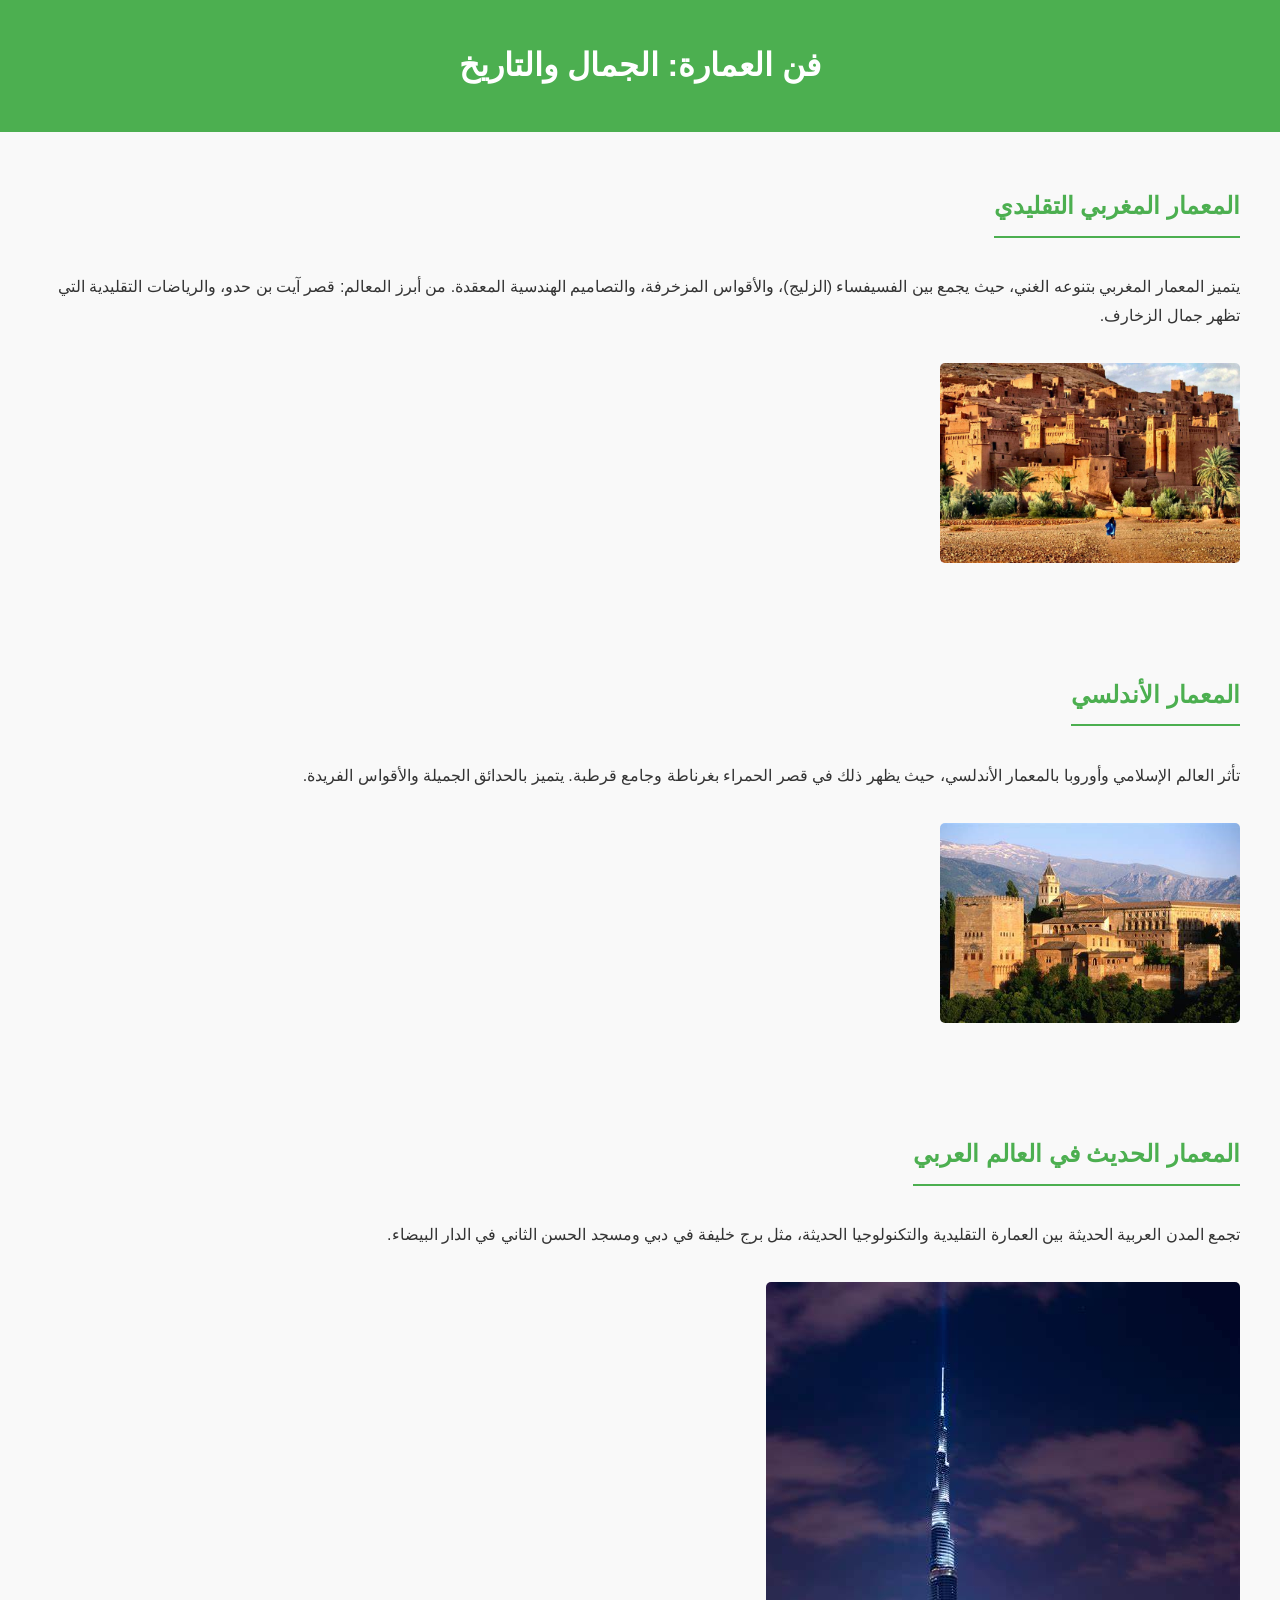
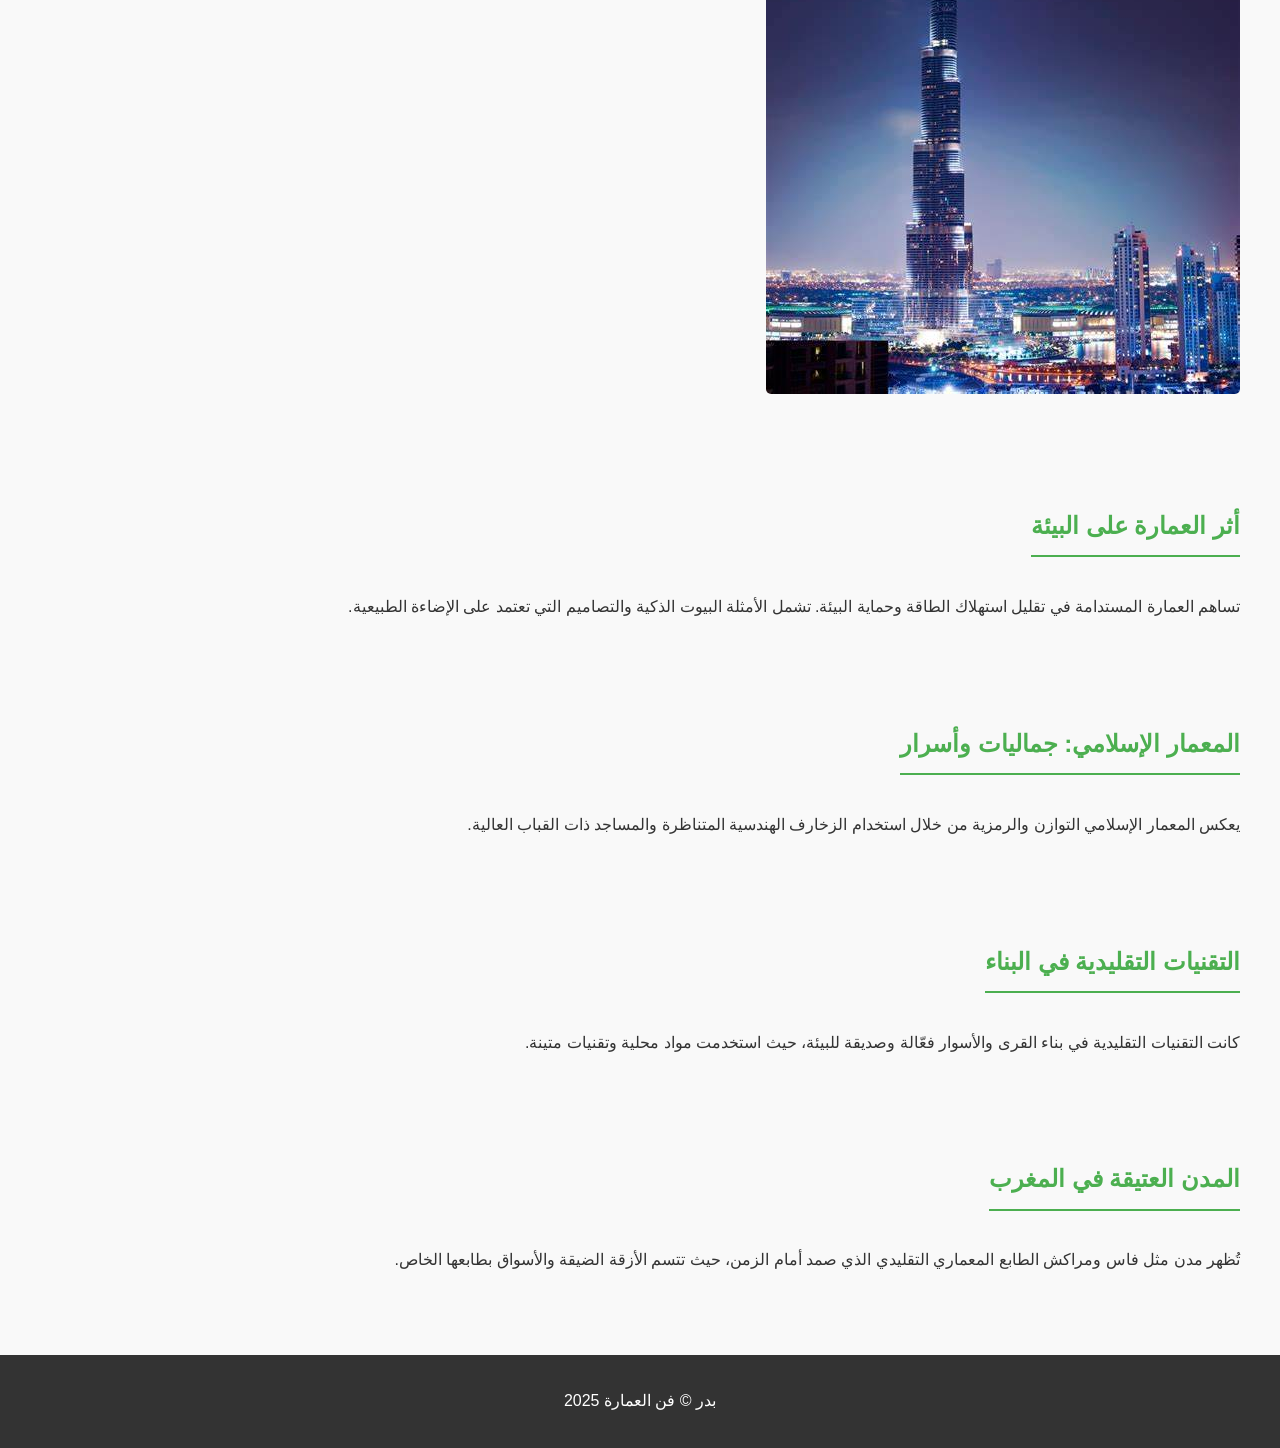
==== index.html @ 45caf5f6 "Update index.html" ====
<!DOCTYPE html>
<html lang="ar" dir="rtl">
<head>
    <meta charset="UTF-8">
    <meta name="viewport" content="width=device-width, initial-scale=1.0">
    <title>العمارة والفنون</title>
    <link rel="stylesheet" href="styles.css">
</head>
<body>
    <header>
        <h1>فن العمارة: الجمال والتاريخ</h1>
    </header>

    <section id="moroccan">
        <h2>المعمار المغربي التقليدي</h2>
        <p>يتميز المعمار المغربي بتنوعه الغني، حيث يجمع بين الفسيفساء (الزليج)، والأقواس المزخرفة، والتصاميم الهندسية المعقدة. من أبرز المعالم: قصر آيت بن حدو، والرياضات التقليدية التي تظهر جمال الزخارف.</p>
        <img class="c-image" src="Photos/1.jpg" alt="قصر آيت بن حدو">
    </section>

    <section id="andalusian">
        <h2>المعمار الأندلسي</h2>
        <p>تأثر العالم الإسلامي وأوروبا بالمعمار الأندلسي، حيث يظهر ذلك في قصر الحمراء بغرناطة وجامع قرطبة. يتميز بالحدائق الجميلة والأقواس الفريدة.</p>
        <img class="c-image" src="Photos/2.jpeg" alt="قصر الحمراء">
    </section>

    <section id="modern">
        <h2>المعمار الحديث في العالم العربي</h2>
        <p>تجمع المدن العربية الحديثة بين العمارة التقليدية والتكنولوجيا الحديثة، مثل برج خليفة في دبي ومسجد الحسن الثاني في الدار البيضاء.</p>
        <img class="a-image" src="Photos/3.jpeg" alt="برج خليفة">
    </section>

    <section id="environment">
        <h2>أثر العمارة على البيئة</h2>
        <p>تساهم العمارة المستدامة في تقليل استهلاك الطاقة وحماية البيئة. تشمل الأمثلة البيوت الذكية والتصاميم التي تعتمد على الإضاءة الطبيعية.</p>
    </section>

    <section id="islamic">
        <h2>المعمار الإسلامي: جماليات وأسرار</h2>
        <p>يعكس المعمار الإسلامي التوازن والرمزية من خلال استخدام الزخارف الهندسية المتناظرة والمساجد ذات القباب العالية.</p>
    </section>

    <section id="techniques">
        <h2>التقنيات التقليدية في البناء</h2>
        <p>كانت التقنيات التقليدية في بناء القرى والأسوار فعّالة وصديقة للبيئة، حيث استخدمت مواد محلية وتقنيات متينة.</p>
    </section>

    <section id="ancient">
        <h2>المدن العتيقة في المغرب</h2>
        <p>تُظهر مدن مثل فاس ومراكش الطابع المعماري التقليدي الذي صمد أمام الزمن، حيث تتسم الأزقة الضيقة والأسواق بطابعها الخاص.</p>
    </section>

    <footer>
        <p>بدر © فن العمارة 2025</p>
    </footer>
</body>
</html>
---- styles.css ----
body {
    font-family: 'Arial', sans-serif;
    line-height: 1.8;
    margin: 0;
    padding: 0;
    background-color: #f9f9f9;
    color: #333;
}
header {
    background-color: #4CAF50;
    color: white;
    text-align: center;
    padding: 1rem;
}
nav {
    display: flex;
    justify-content: center;
    background-color: #333;
}
nav a {
    color: white;
    text-decoration: none;
    padding: 1rem;
    display: block;
    font-size: 0.8rem;
}
nav a:hover {
    background-color: #575757;
}
section {
    padding: 2rem;
    max-width: 1200px;
    margin: auto;
}
h2 {
    color: #4CAF50;
    border-bottom: 2px solid #4CAF50;
    display: inline-block;
    padding-bottom: 0.5rem;
}
footer {
    text-align: center;
    padding: 1rem;
    background-color: #333;
    color: white;
    margin-top: 2rem;
}
.c-image {
    width: 300px;
    height: 200px;
    object-fit: cover;
    border-radius: 5px;
    margin: 1rem 0;
}
.a-image {
    max-width: 100%;
    height: auto;
    border-radius: 5px;
    margin: 1rem 0;
}
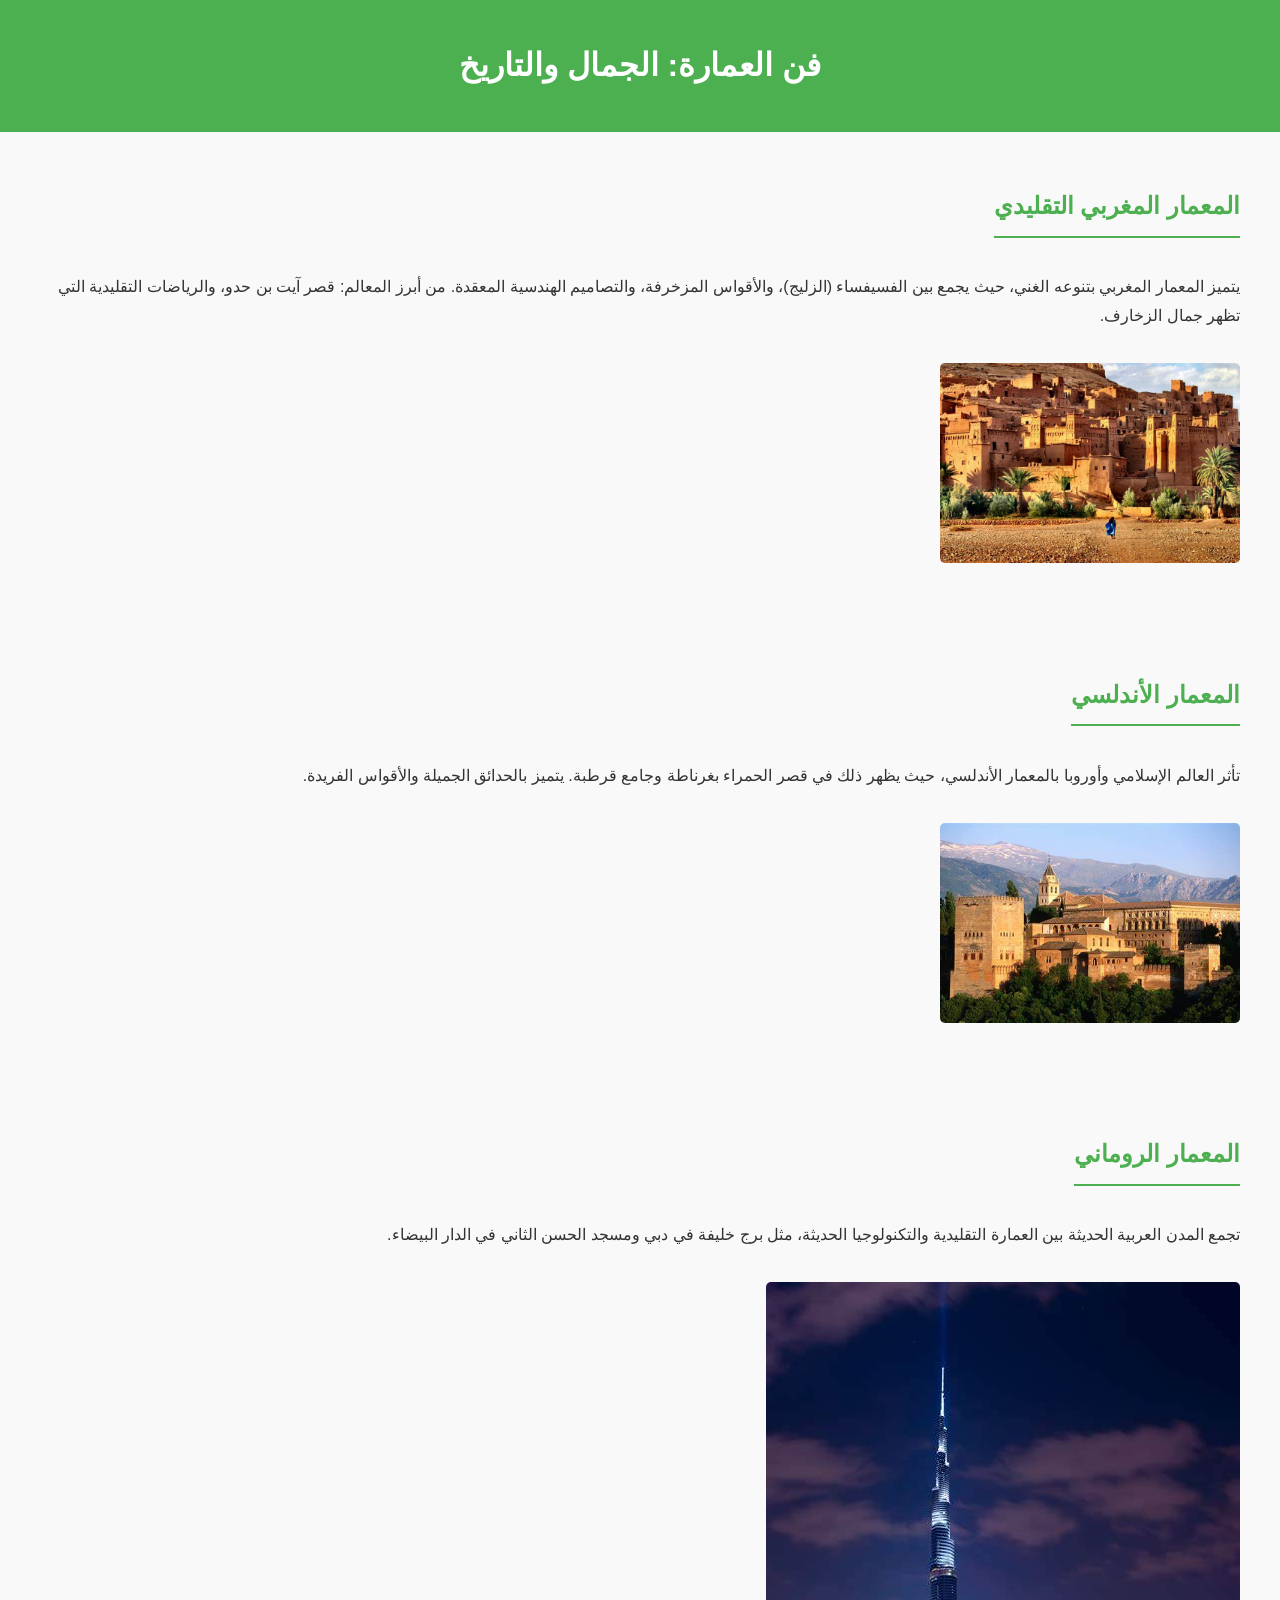
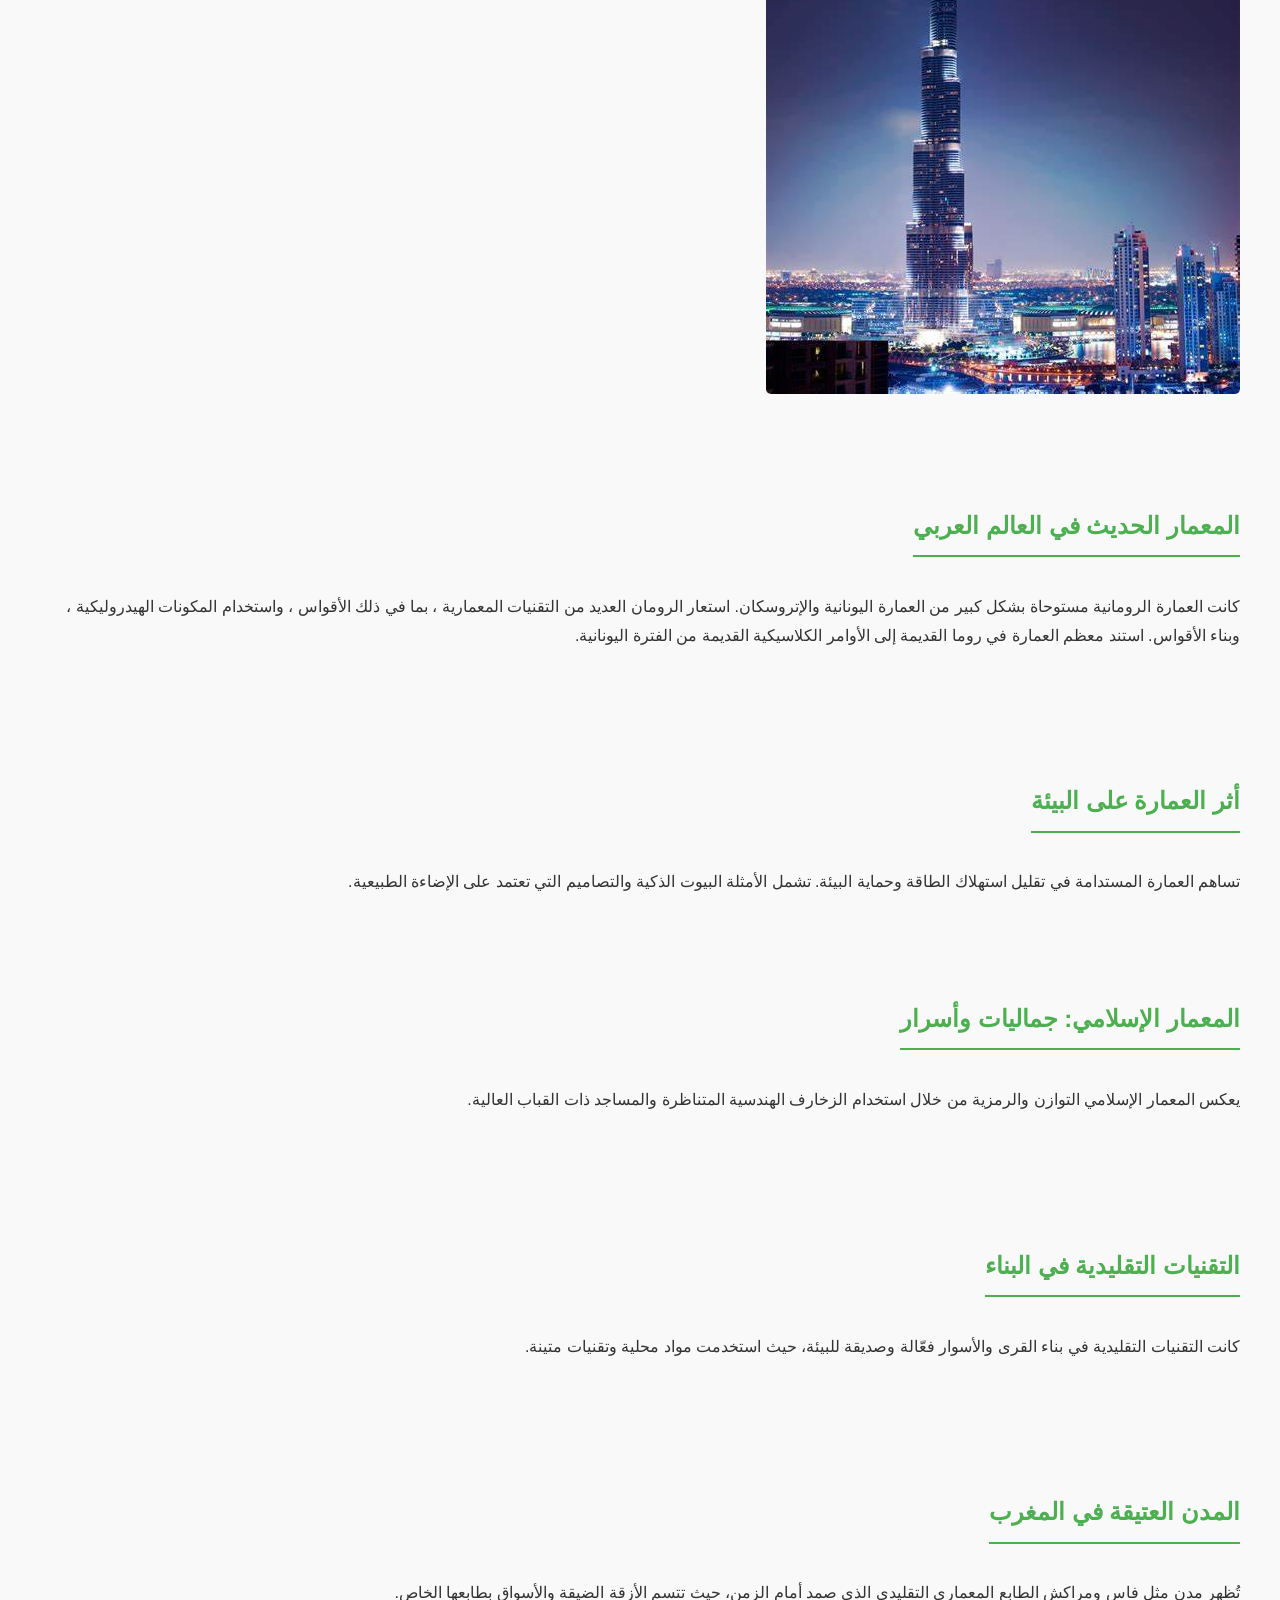
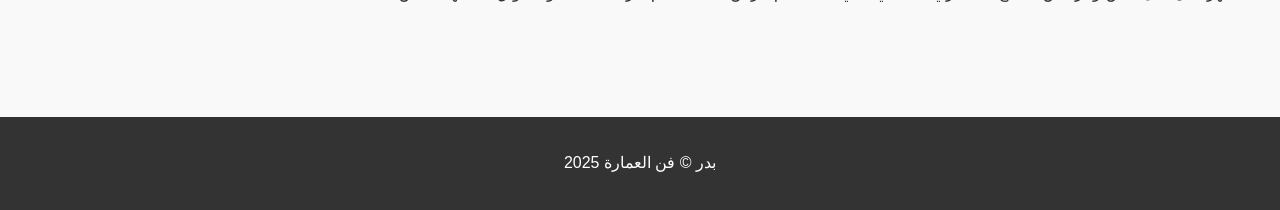
==== commit 2ecac954: "Update index.html" ====
--- a/index.html
+++ b/index.html
@@ -23,10 +23,16 @@
         <img class="c-image" src="Photos/2.jpeg" alt="قصر الحمراء">
     </section>
 
+    <section id="roma">
+        <h2>المعمار الروماني</h2>
+        <p>تجمع المدن العربية الحديثة بين العمارة التقليدية والتكنولوجيا الحديثة، مثل برج خليفة في دبي ومسجد الحسن الثاني في الدار البيضاء.</p>
+        <img class="a-image" src="Photos/3.jpeg" alt="برج خليفة">
+    </section>
+    
     <section id="modern">
         <h2>المعمار الحديث في العالم العربي</h2>
-        <p>تجمع المدن العربية الحديثة بين العمارة التقليدية والتكنولوجيا الحديثة، مثل برج خليفة في دبي ومسجد الحسن الثاني في الدار البيضاء.</p>
-        <img class="a-image" src="Photos/3.jpeg" alt="برج خليفة">
+        <p>كانت العمارة الرومانية مستوحاة بشكل كبير من العمارة اليونانية والإتروسكان. استعار الرومان العديد من التقنيات المعمارية ، بما في ذلك الأقواس ، واستخدام المكونات الهيدروليكية ، وبناء الأقواس. استند معظم العمارة في روما القديمة إلى الأوامر الكلاسيكية القديمة من الفترة اليونانية.</p>
+        <img class="" src="" alt="">
     </section>
 
     <section id="environment">
@@ -37,16 +43,19 @@
     <section id="islamic">
         <h2>المعمار الإسلامي: جماليات وأسرار</h2>
         <p>يعكس المعمار الإسلامي التوازن والرمزية من خلال استخدام الزخارف الهندسية المتناظرة والمساجد ذات القباب العالية.</p>
+        <img class="" src="" alt="">
     </section>
 
     <section id="techniques">
         <h2>التقنيات التقليدية في البناء</h2>
         <p>كانت التقنيات التقليدية في بناء القرى والأسوار فعّالة وصديقة للبيئة، حيث استخدمت مواد محلية وتقنيات متينة.</p>
+        <img class="" src="" alt="">
     </section>
 
     <section id="ancient">
         <h2>المدن العتيقة في المغرب</h2>
         <p>تُظهر مدن مثل فاس ومراكش الطابع المعماري التقليدي الذي صمد أمام الزمن، حيث تتسم الأزقة الضيقة والأسواق بطابعها الخاص.</p>
+        <img class="" src="" alt="">
     </section>
 
     <footer>
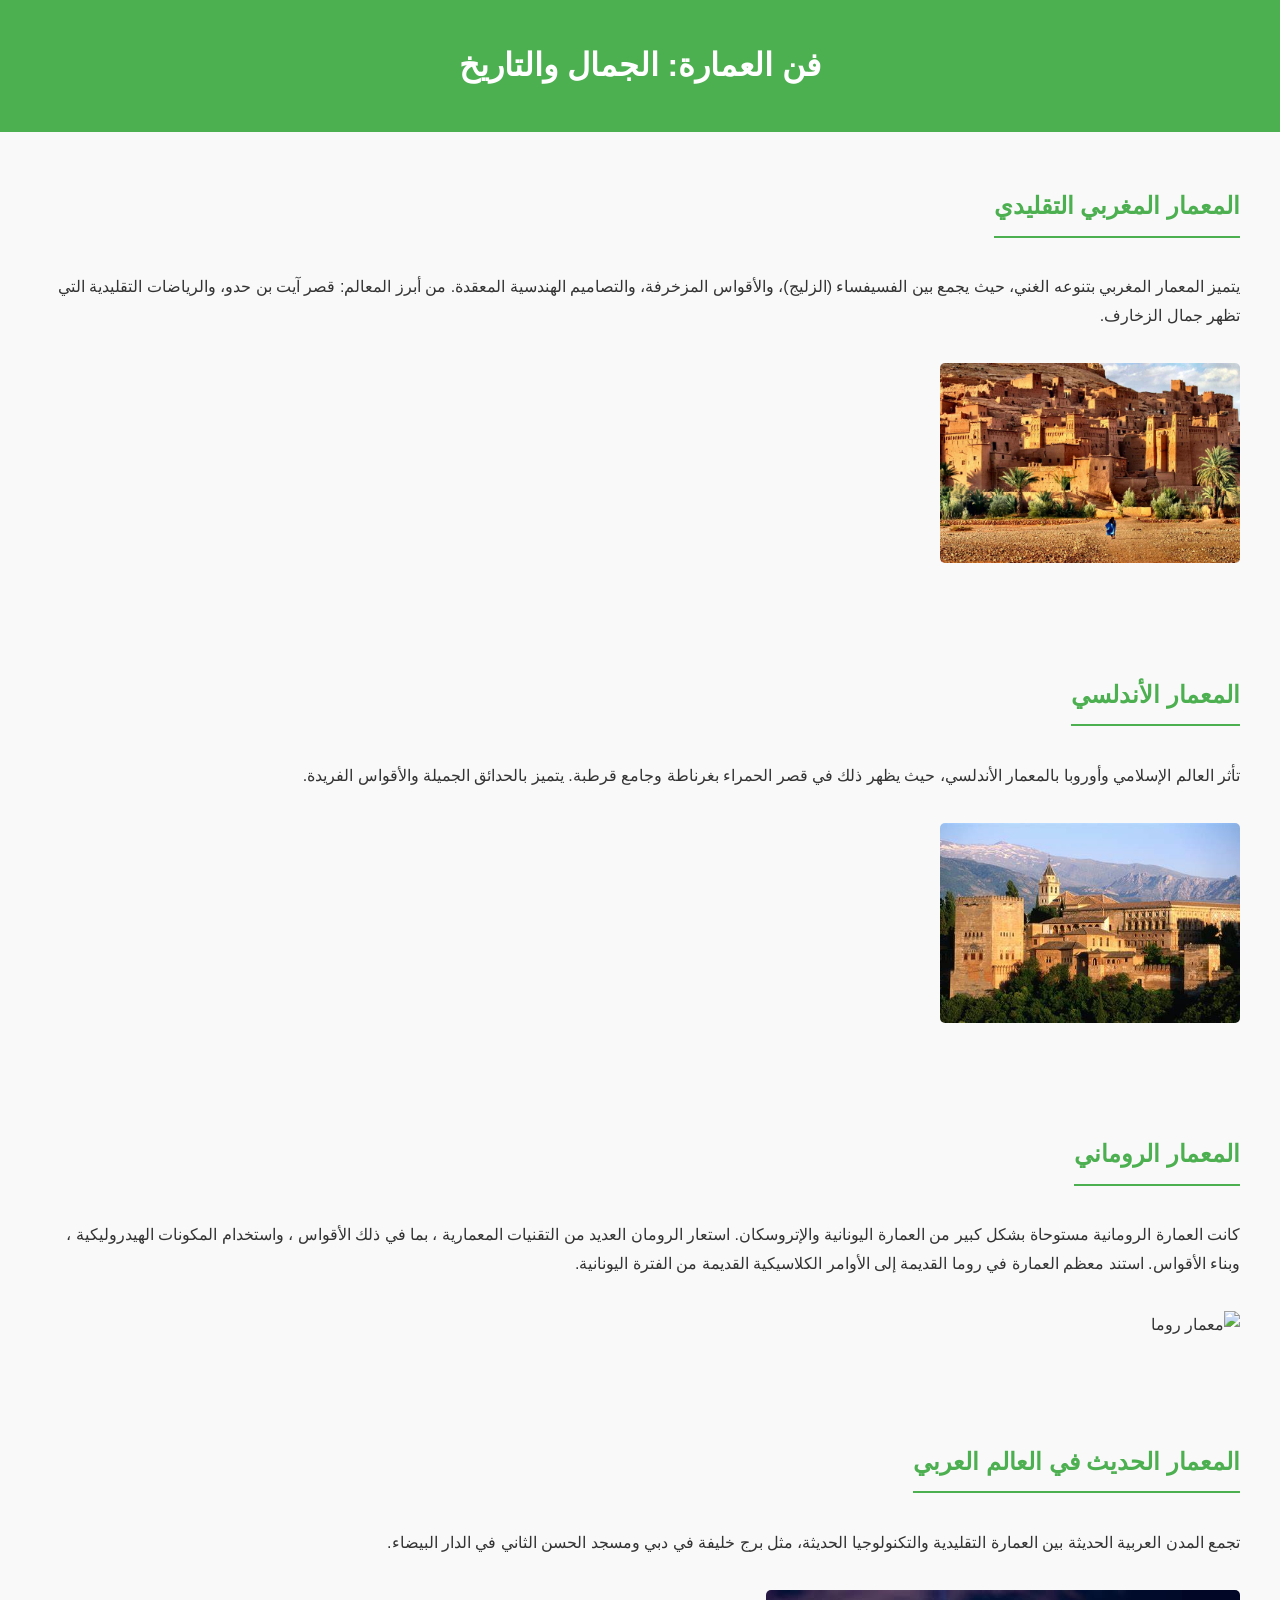
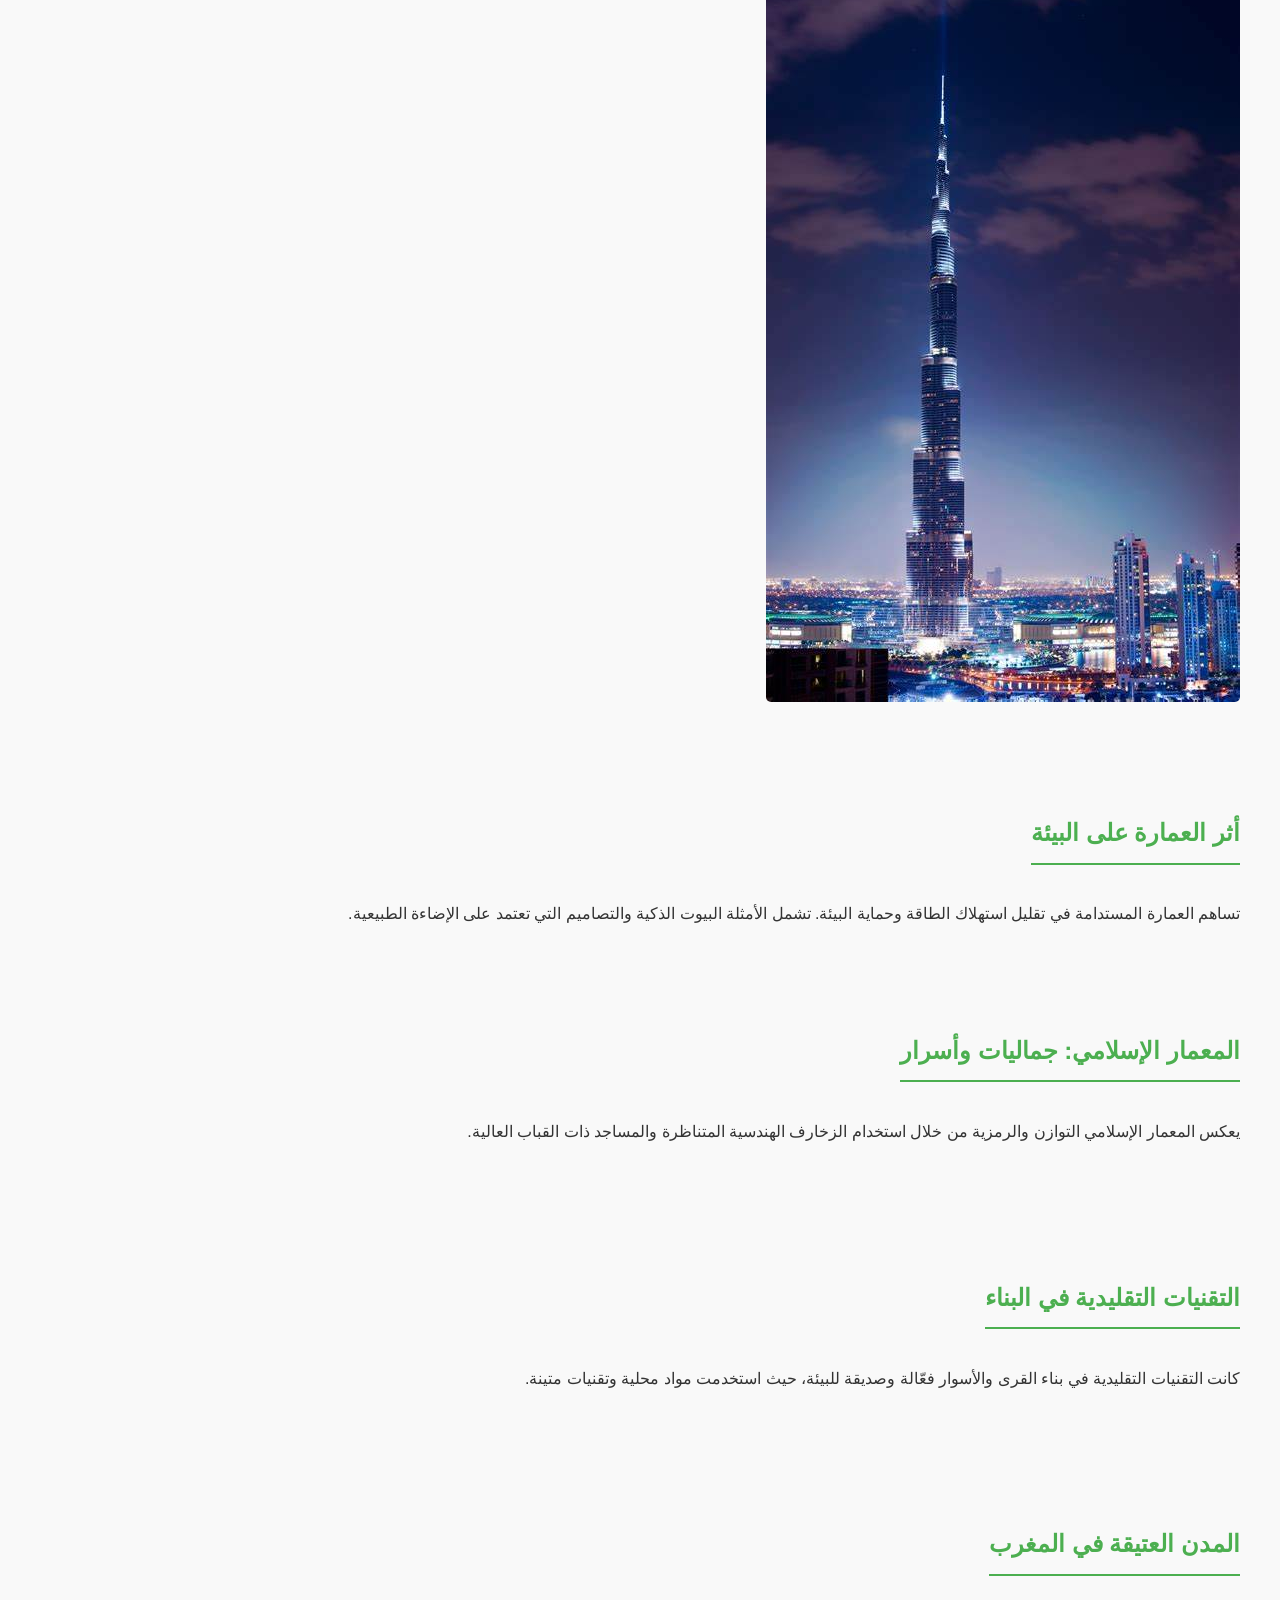
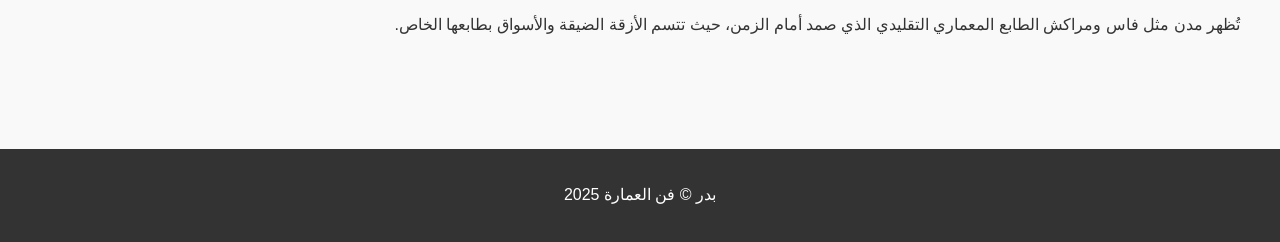
==== commit 3d23e82e: "Update index.html" ====
--- a/index.html
+++ b/index.html
@@ -25,14 +25,14 @@
 
     <section id="roma">
         <h2>المعمار الروماني</h2>
-        <p>تجمع المدن العربية الحديثة بين العمارة التقليدية والتكنولوجيا الحديثة، مثل برج خليفة في دبي ومسجد الحسن الثاني في الدار البيضاء.</p>
-        <img class="a-image" src="Photos/3.jpeg" alt="برج خليفة">
+        <p>كانت العمارة الرومانية مستوحاة بشكل كبير من العمارة اليونانية والإتروسكان. استعار الرومان العديد من التقنيات المعمارية ، بما في ذلك الأقواس ، واستخدام المكونات الهيدروليكية ، وبناء الأقواس. استند معظم العمارة في روما القديمة إلى الأوامر الكلاسيكية القديمة من الفترة اليونانية.</p>
+        <img class="a-image" src="Photos/4.jpeg" alt="معمار روما">
     </section>
     
     <section id="modern">
         <h2>المعمار الحديث في العالم العربي</h2>
-        <p>كانت العمارة الرومانية مستوحاة بشكل كبير من العمارة اليونانية والإتروسكان. استعار الرومان العديد من التقنيات المعمارية ، بما في ذلك الأقواس ، واستخدام المكونات الهيدروليكية ، وبناء الأقواس. استند معظم العمارة في روما القديمة إلى الأوامر الكلاسيكية القديمة من الفترة اليونانية.</p>
-        <img class="" src="" alt="">
+        <p>تجمع المدن العربية الحديثة بين العمارة التقليدية والتكنولوجيا الحديثة، مثل برج خليفة في دبي ومسجد الحسن الثاني في الدار البيضاء.</p>
+        <img class="a-image" src="Photos/3.jpeg" alt="برج خليفة">
     </section>
 
     <section id="environment">
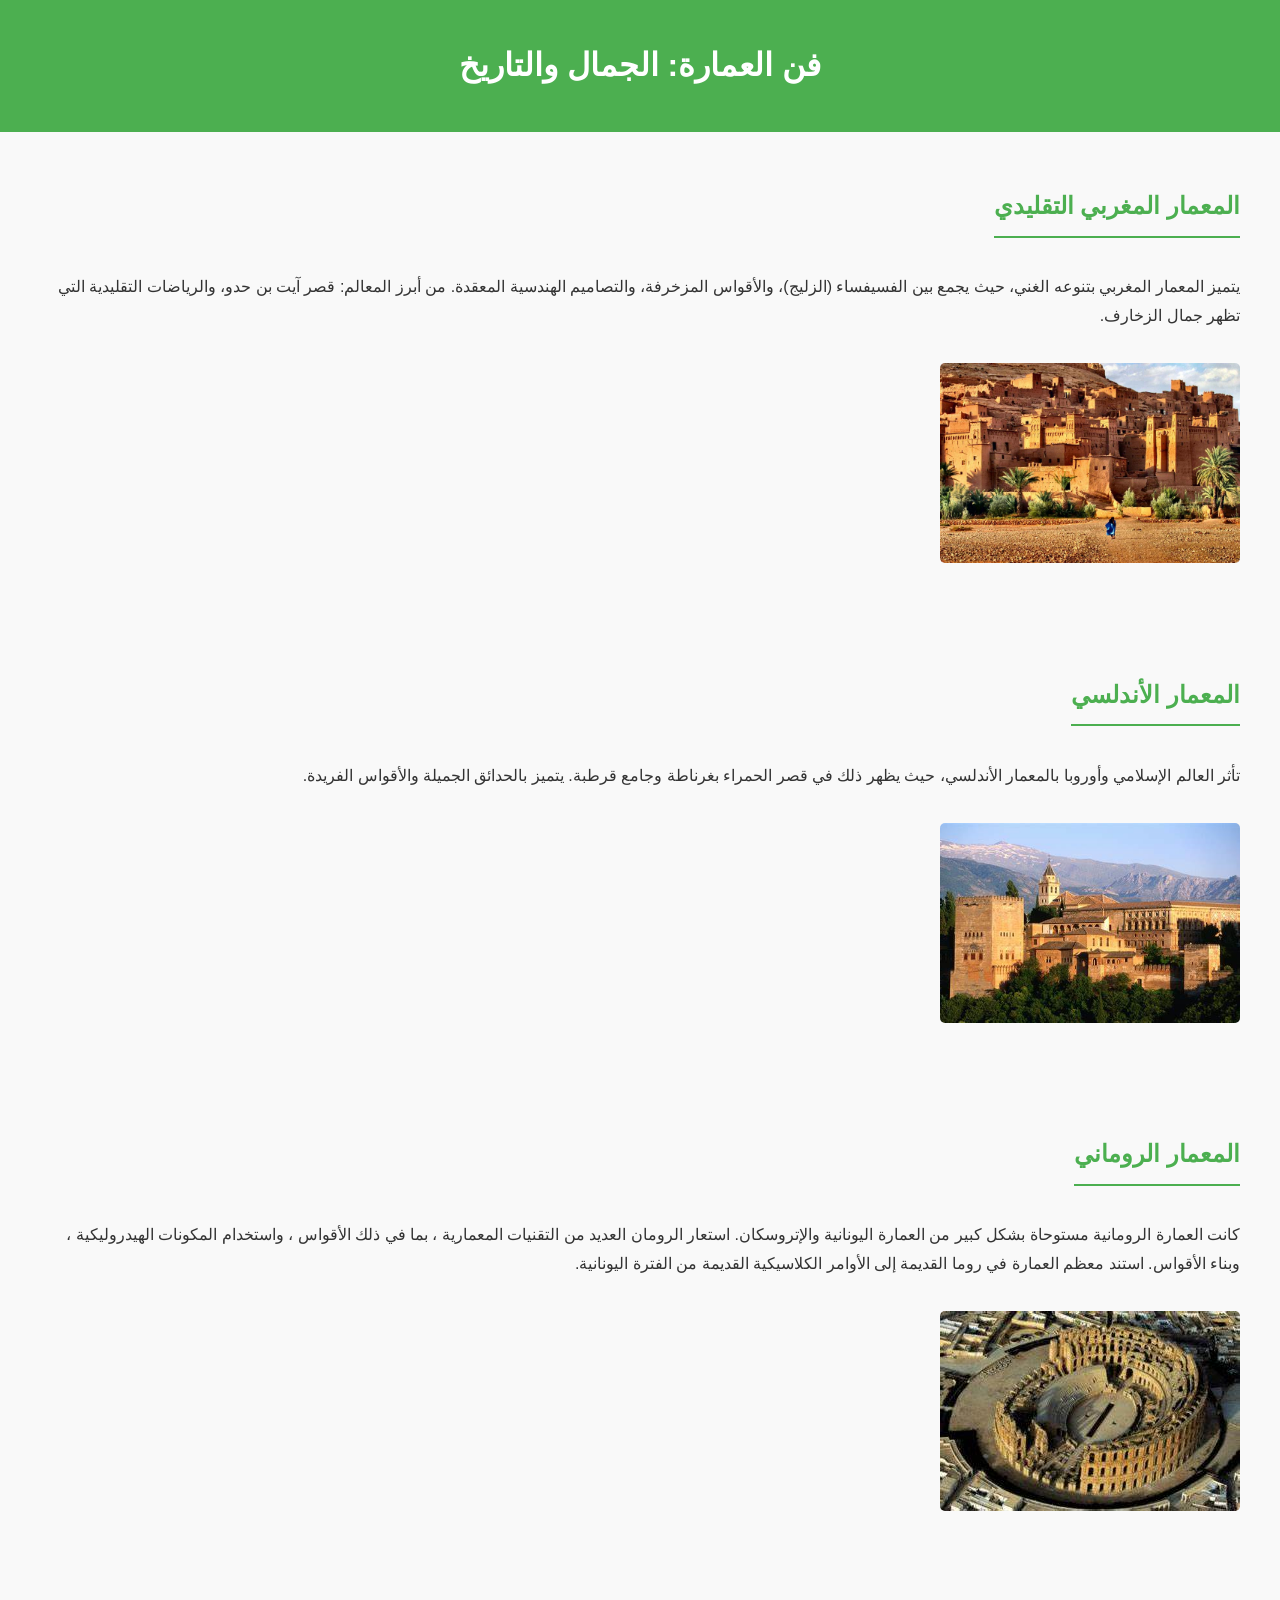
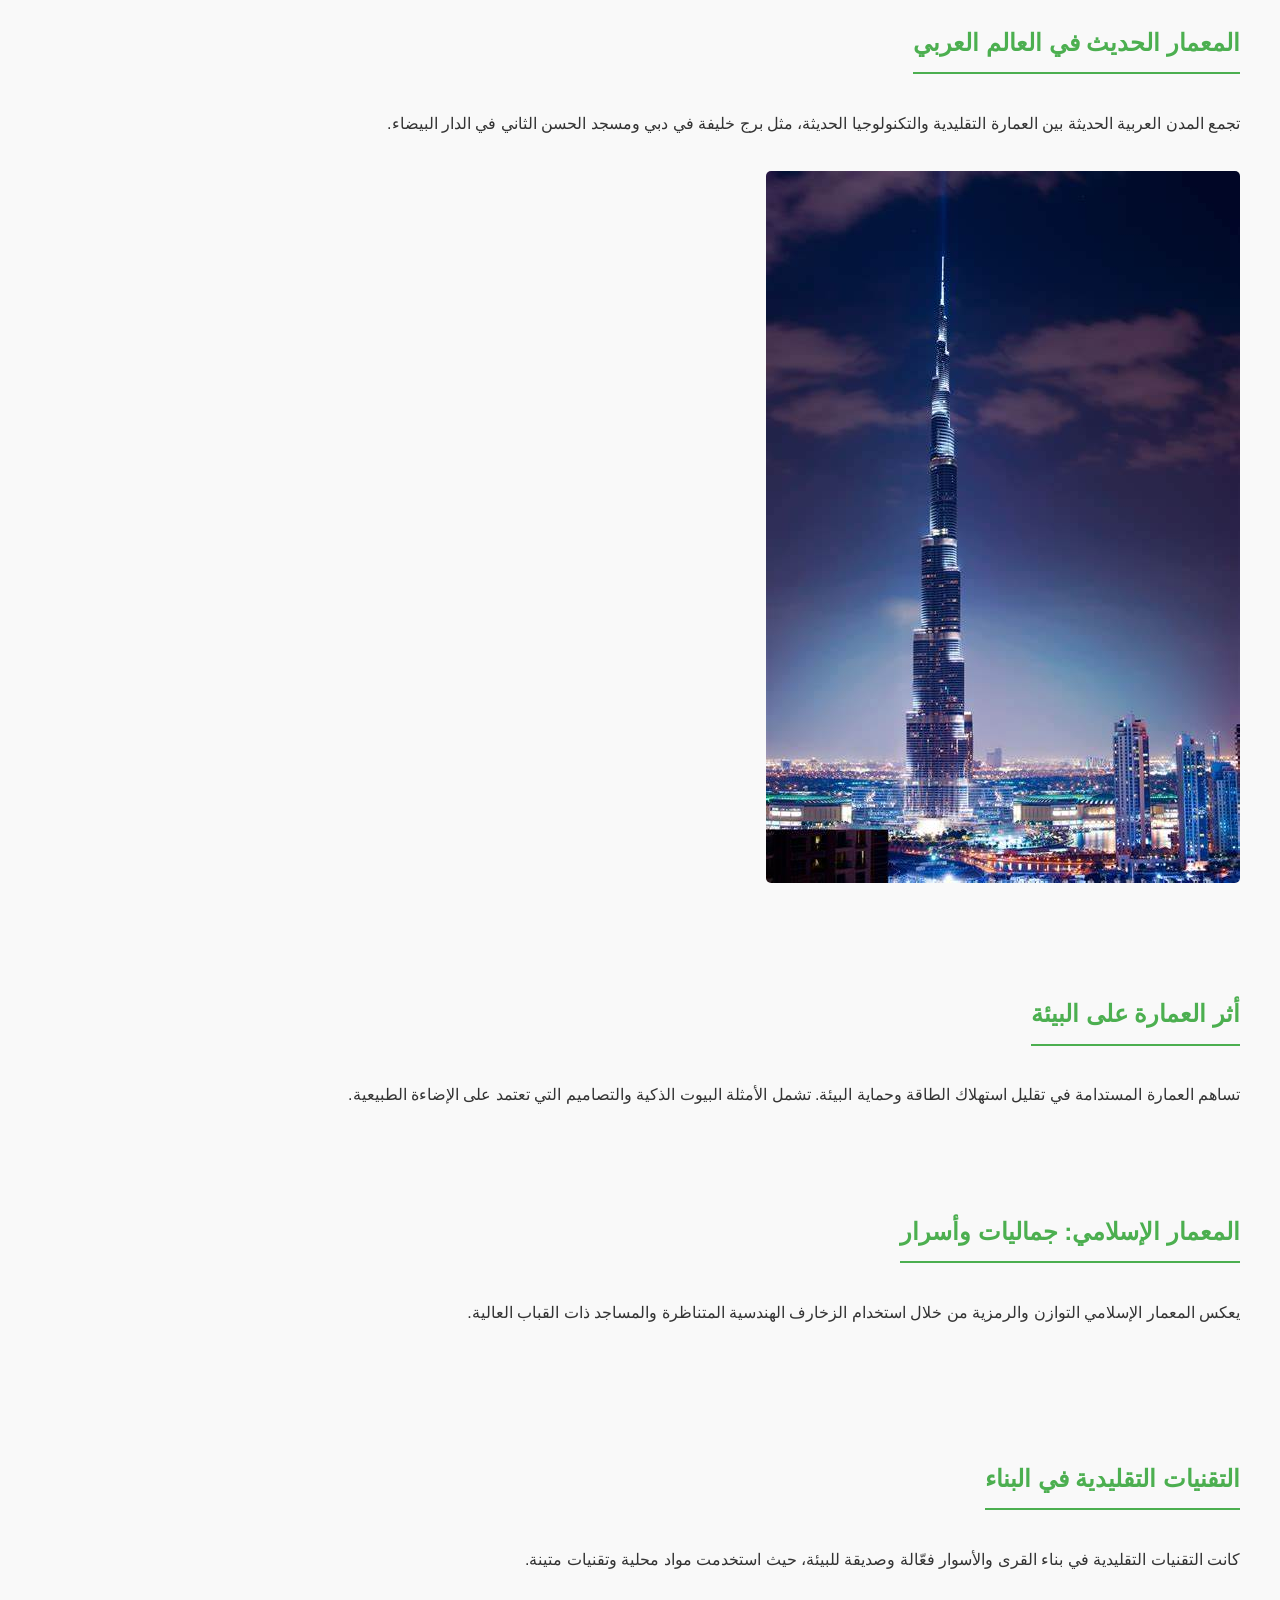
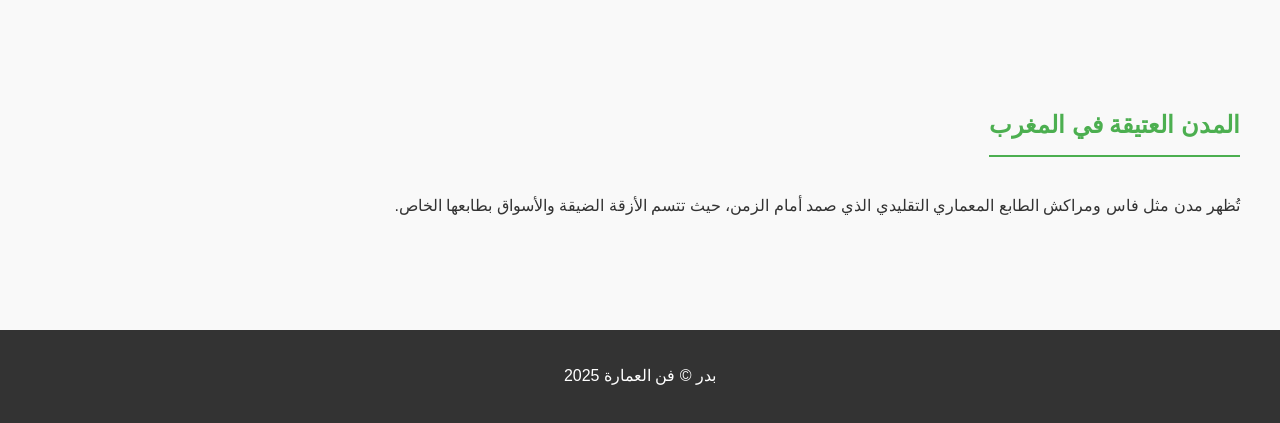
==== commit bec7f250: "Update index.html" ====
--- a/index.html
+++ b/index.html
@@ -3,6 +3,7 @@
 <head>
     <meta charset="UTF-8">
     <meta name="viewport" content="width=device-width, initial-scale=1.0">
+    <link data-default-icon="https://th.bing.com/th/id/OIP.47OukHr_4FoeO5_Khn2VawAAAA?rs=1&pid=ImgDetMain" rel="icon" sizes="192x192" href="https://th.bing.com/th/id/OIP.47OukHr_4FoeO5_Khn2VawAAAA?rs=1&pid=ImgDetMain">
     <title>العمارة والفنون</title>
     <link rel="stylesheet" href="styles.css">
 </head>
@@ -26,7 +27,7 @@
     <section id="roma">
         <h2>المعمار الروماني</h2>
         <p>كانت العمارة الرومانية مستوحاة بشكل كبير من العمارة اليونانية والإتروسكان. استعار الرومان العديد من التقنيات المعمارية ، بما في ذلك الأقواس ، واستخدام المكونات الهيدروليكية ، وبناء الأقواس. استند معظم العمارة في روما القديمة إلى الأوامر الكلاسيكية القديمة من الفترة اليونانية.</p>
-        <img class="a-image" src="Photos/4.jpeg" alt="معمار روما">
+        <img class="a-image" src="Photos/4.jpg" alt="معمار روما">
     </section>
     
     <section id="modern">
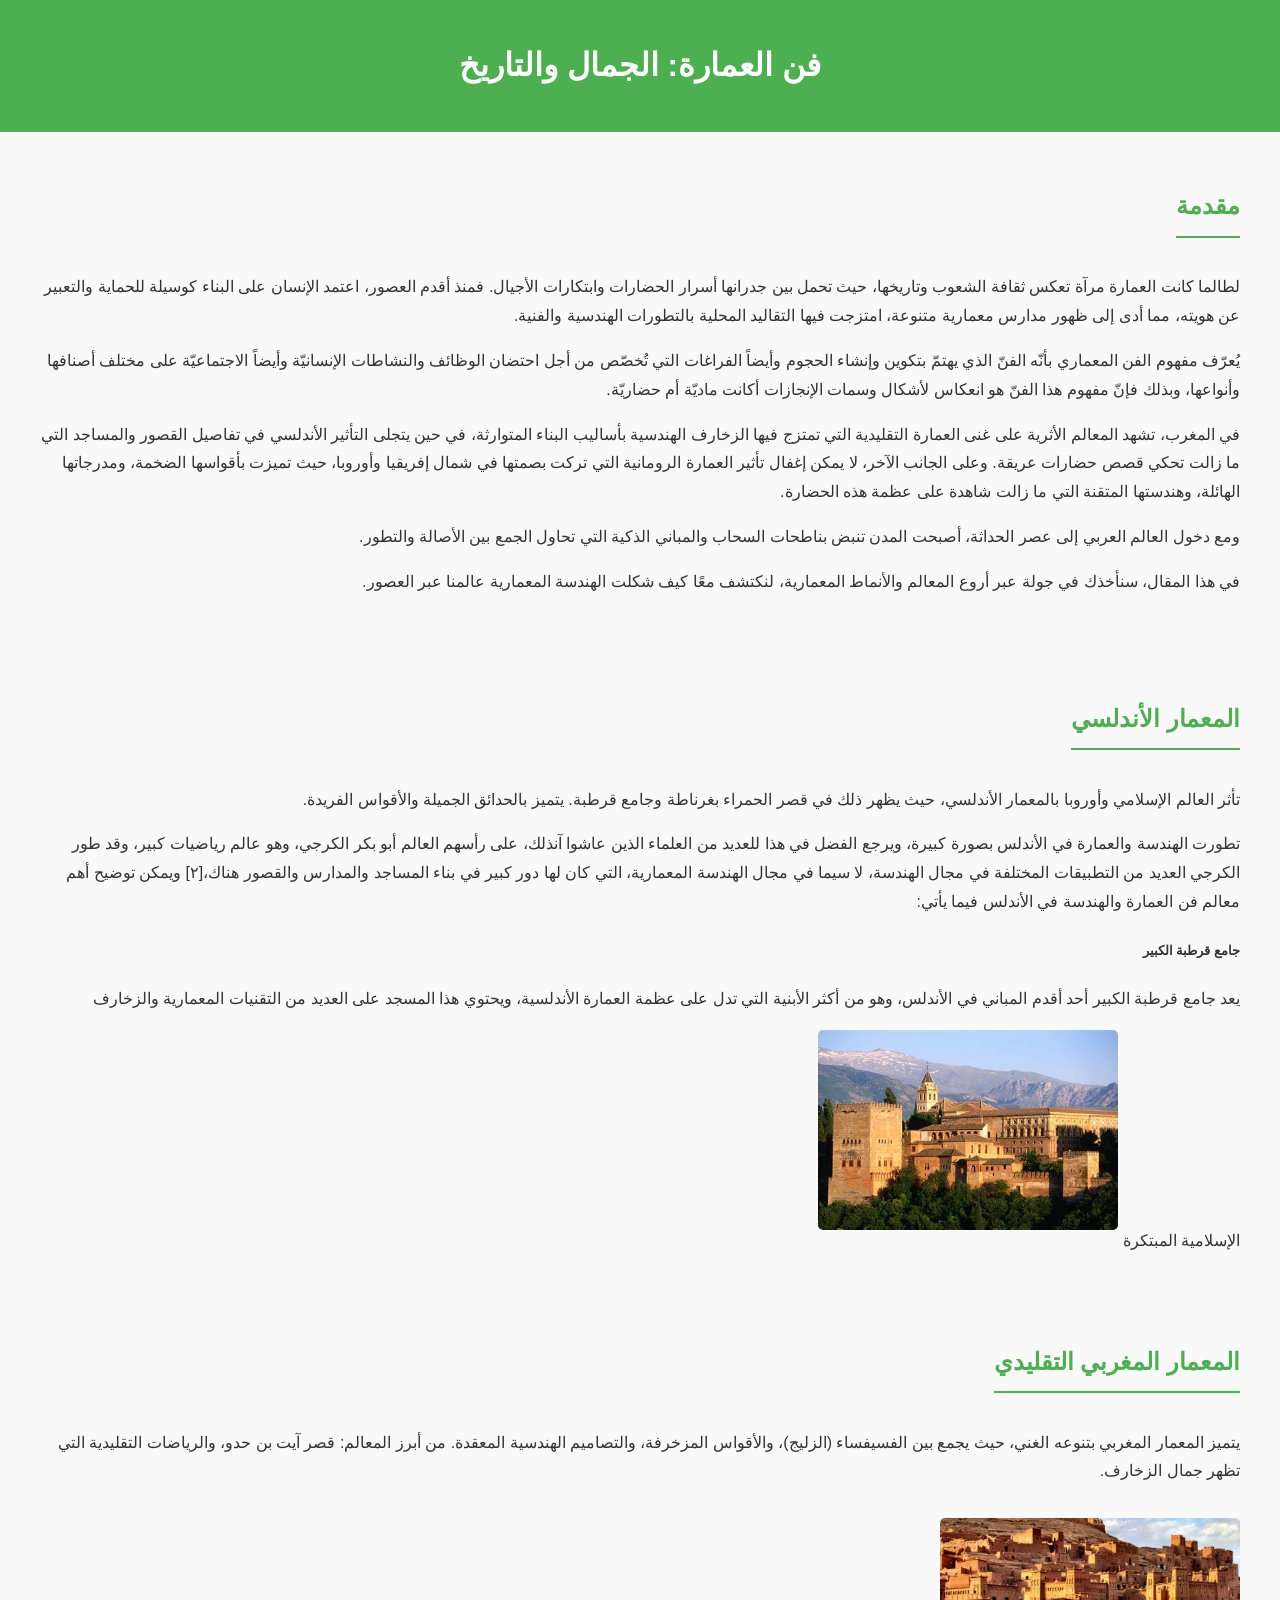
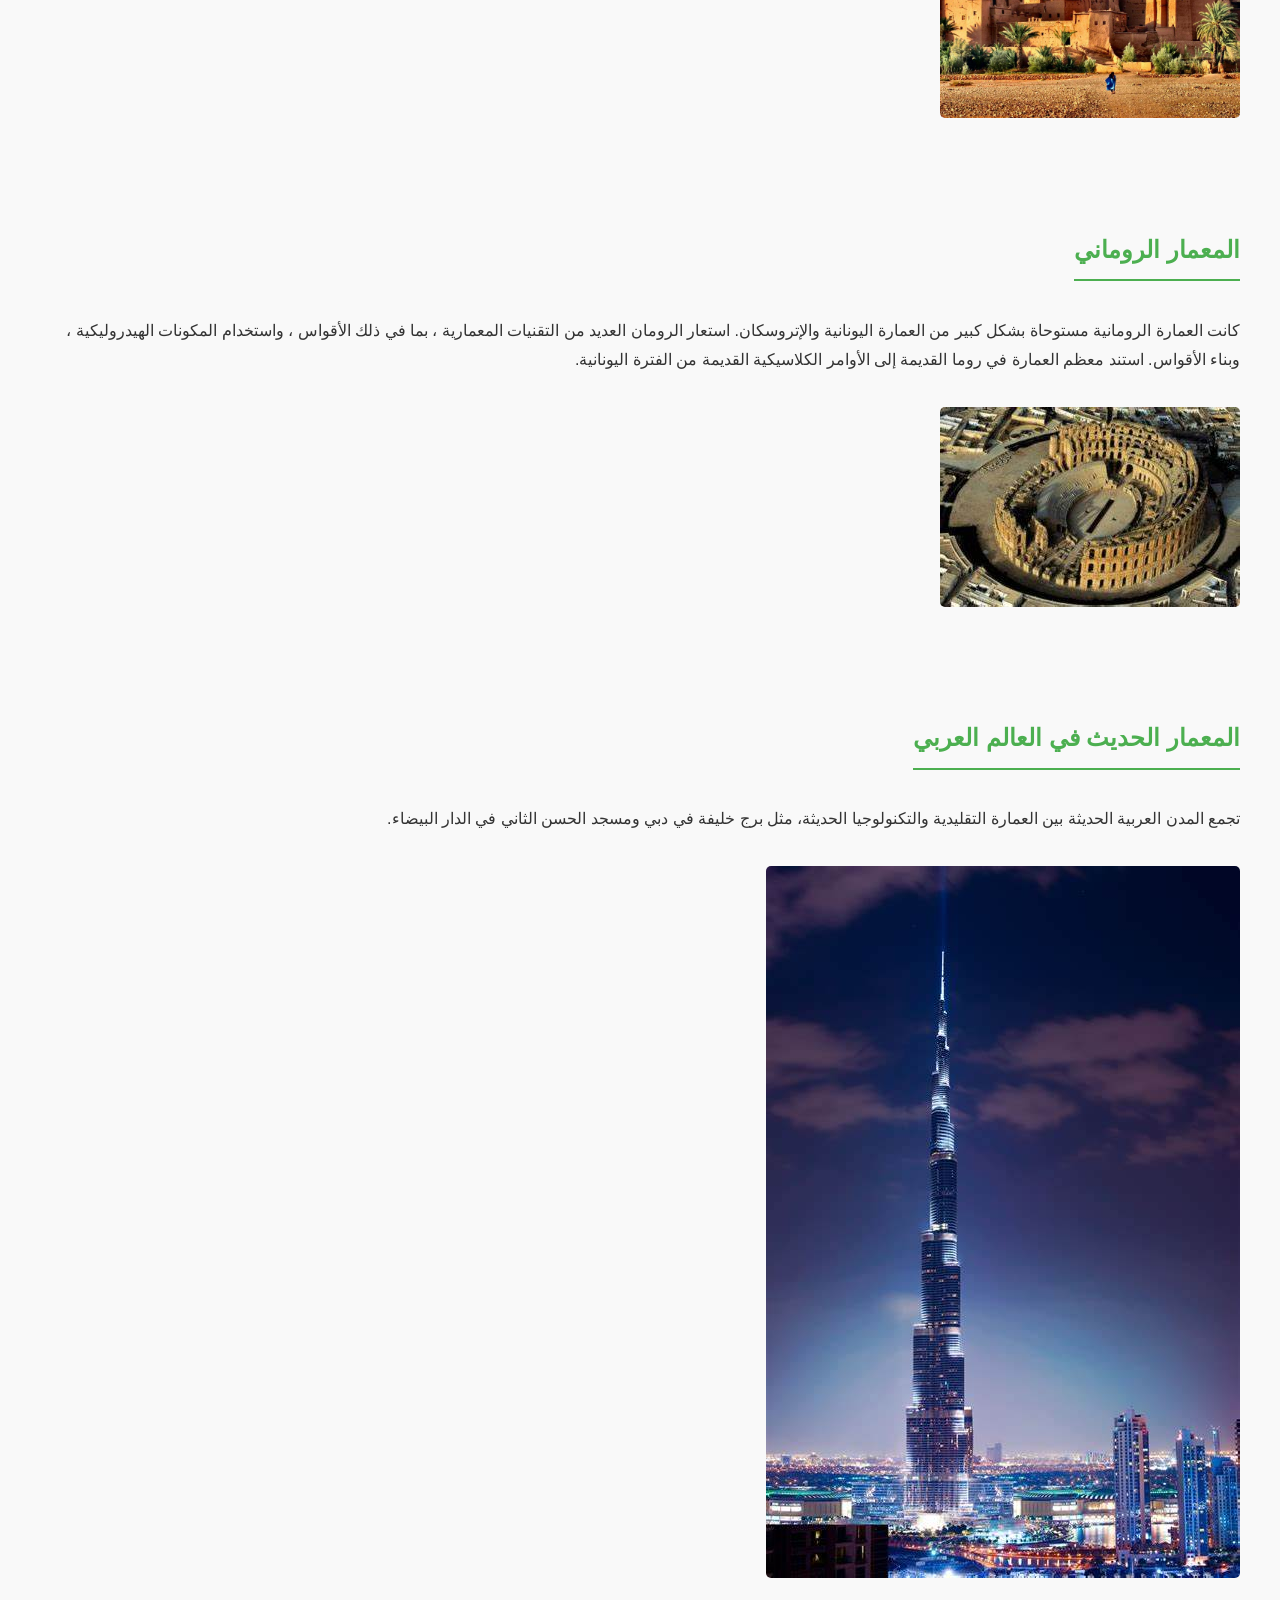
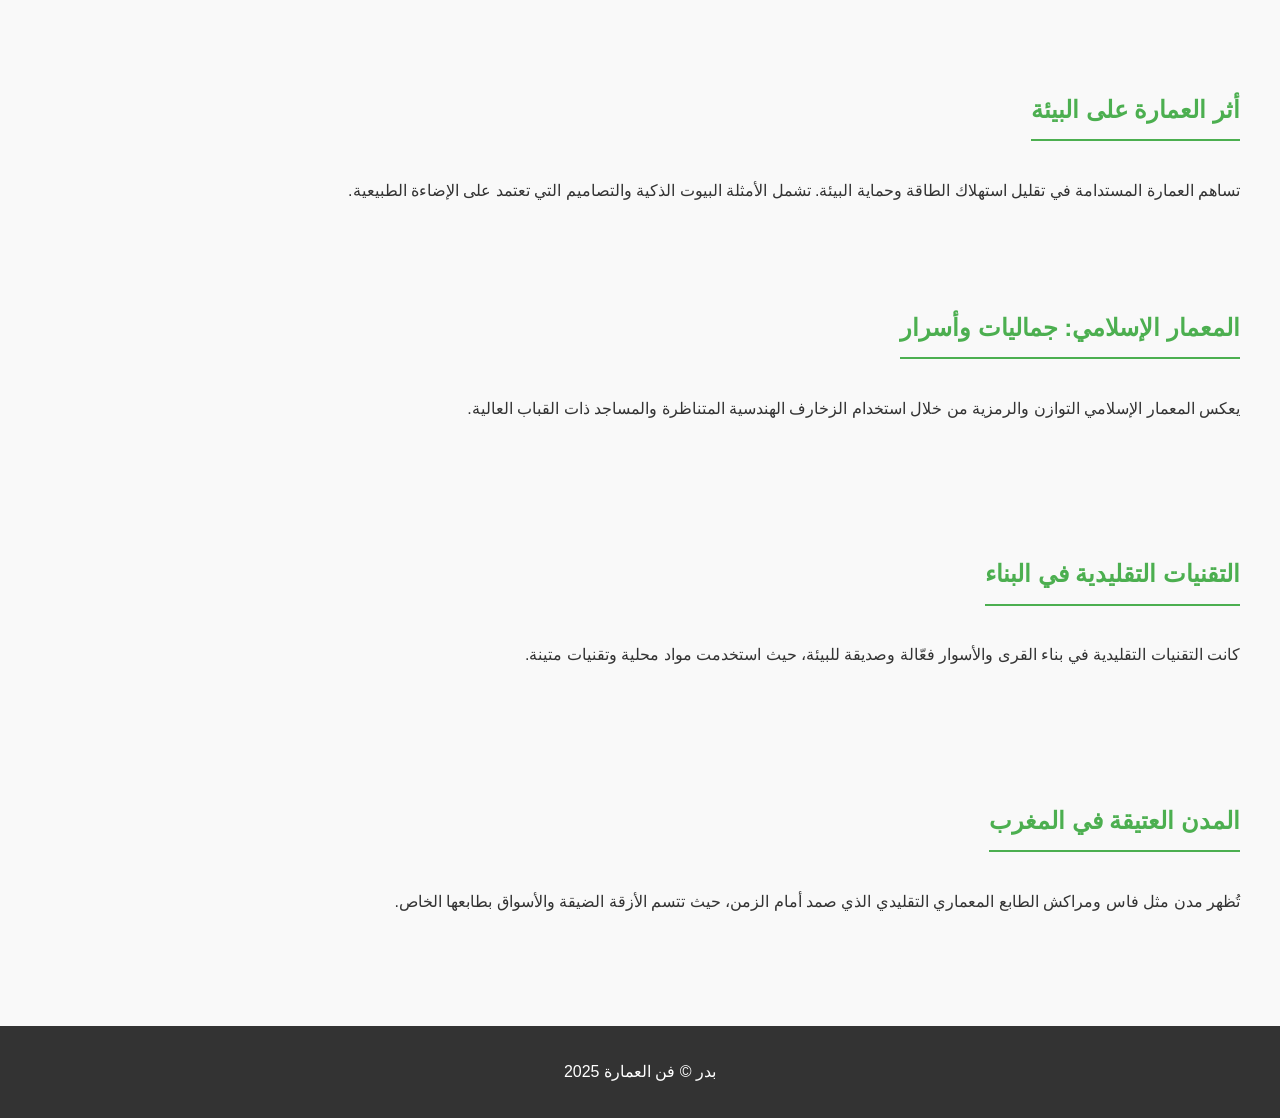
==== commit ec6dc26d: "Update index.html" ====
--- a/index.html
+++ b/index.html
@@ -12,16 +12,27 @@
         <h1>فن العمارة: الجمال والتاريخ</h1>
     </header>
 
-    <section id="moroccan">
-        <h2>المعمار المغربي التقليدي</h2>
-        <p>يتميز المعمار المغربي بتنوعه الغني، حيث يجمع بين الفسيفساء (الزليج)، والأقواس المزخرفة، والتصاميم الهندسية المعقدة. من أبرز المعالم: قصر آيت بن حدو، والرياضات التقليدية التي تظهر جمال الزخارف.</p>
-        <img class="c-image" src="Photos/1.jpg" alt="قصر آيت بن حدو">
+    <section id="inroduction">
+        <h2>مقدمة</h2>
+        <p>لطالما كانت العمارة مرآة تعكس ثقافة الشعوب وتاريخها، حيث تحمل بين جدرانها أسرار الحضارات وابتكارات الأجيال. فمنذ أقدم العصور، اعتمد الإنسان على البناء كوسيلة للحماية والتعبير عن هويته، مما أدى إلى ظهور مدارس معمارية متنوعة، امتزجت فيها التقاليد المحلية بالتطورات الهندسية والفنية.</p>
+        <p>يُعرّف مفهوم الفن المعماري بأنّه الفنّ الذي يهتمّ بتكوين وإنشاء الحجوم وأيضاً الفراغات التي تُخصّص من أجل احتضان الوظائف والنشاطات الإنسانيّة وأيضاً الاجتماعيّة على مختلف أصنافها وأنواعها، وبذلك فإنّ مفهوم هذا الفنّ هو انعكاس لأشكال وسمات الإنجازات أكانت ماديّة أم حضاريّة.</p>
+        <p>في المغرب، تشهد المعالم الأثرية على غنى العمارة التقليدية التي تمتزج فيها الزخارف الهندسية بأساليب البناء المتوارثة، في حين يتجلى التأثير الأندلسي في تفاصيل القصور والمساجد التي ما زالت تحكي قصص حضارات عريقة. وعلى الجانب الآخر، لا يمكن إغفال تأثير العمارة الرومانية التي تركت بصمتها في شمال إفريقيا وأوروبا، حيث تميزت بأقواسها الضخمة، ومدرجاتها الهائلة، وهندستها المتقنة التي ما زالت شاهدة على عظمة هذه الحضارة.</p>
+        <p>ومع دخول العالم العربي إلى عصر الحداثة، أصبحت المدن تنبض بناطحات السحاب والمباني الذكية التي تحاول الجمع بين الأصالة والتطور.</p>
+        <p>في هذا المقال، سنأخذك في جولة عبر أروع المعالم والأنماط المعمارية، لنكتشف معًا كيف شكلت الهندسة المعمارية عالمنا عبر العصور.</p>
     </section>
 
     <section id="andalusian">
         <h2>المعمار الأندلسي</h2>
         <p>تأثر العالم الإسلامي وأوروبا بالمعمار الأندلسي، حيث يظهر ذلك في قصر الحمراء بغرناطة وجامع قرطبة. يتميز بالحدائق الجميلة والأقواس الفريدة.</p>
+        <p>تطورت الهندسة والعمارة في الأندلس بصورة كبيرة، ويرجع الفضل في هذا للعديد من العلماء الذين عاشوا آنذلك، على رأسهم العالم أبو بكر الكرجي، وهو عالم رياضيات كبير، وقد طور الكرجي العديد من التطبيقات المختلفة في مجال الهندسة، لا سيما في مجال الهندسة المعمارية، التي كان لها دور كبير في بناء المساجد والمدارس والقصور هناك،[٢] ويمكن توضيح أهم معالم فن العمارة والهندسة في الأندلس فيما يأتي:</p>
+        <p><h5>جامع قرطبة الكبير</h5></p>يعد جامع قرطبة الكبير أحد أقدم المباني في الأندلس، وهو من أكثر الأبنية التي تدل على عظمة العمارة الأندلسية، ويحتوي هذا المسجد على العديد من التقنيات المعمارية والزخارف الإسلامية المبتكرة
         <img class="c-image" src="Photos/2.jpeg" alt="قصر الحمراء">
+    </section>
+    
+    <section id="moroccan">
+        <h2>المعمار المغربي التقليدي</h2>
+        <p>يتميز المعمار المغربي بتنوعه الغني، حيث يجمع بين الفسيفساء (الزليج)، والأقواس المزخرفة، والتصاميم الهندسية المعقدة. من أبرز المعالم: قصر آيت بن حدو، والرياضات التقليدية التي تظهر جمال الزخارف.</p>
+        <img class="c-image" src="Photos/1.jpg" alt="قصر آيت بن حدو">
     </section>
 
     <section id="roma">
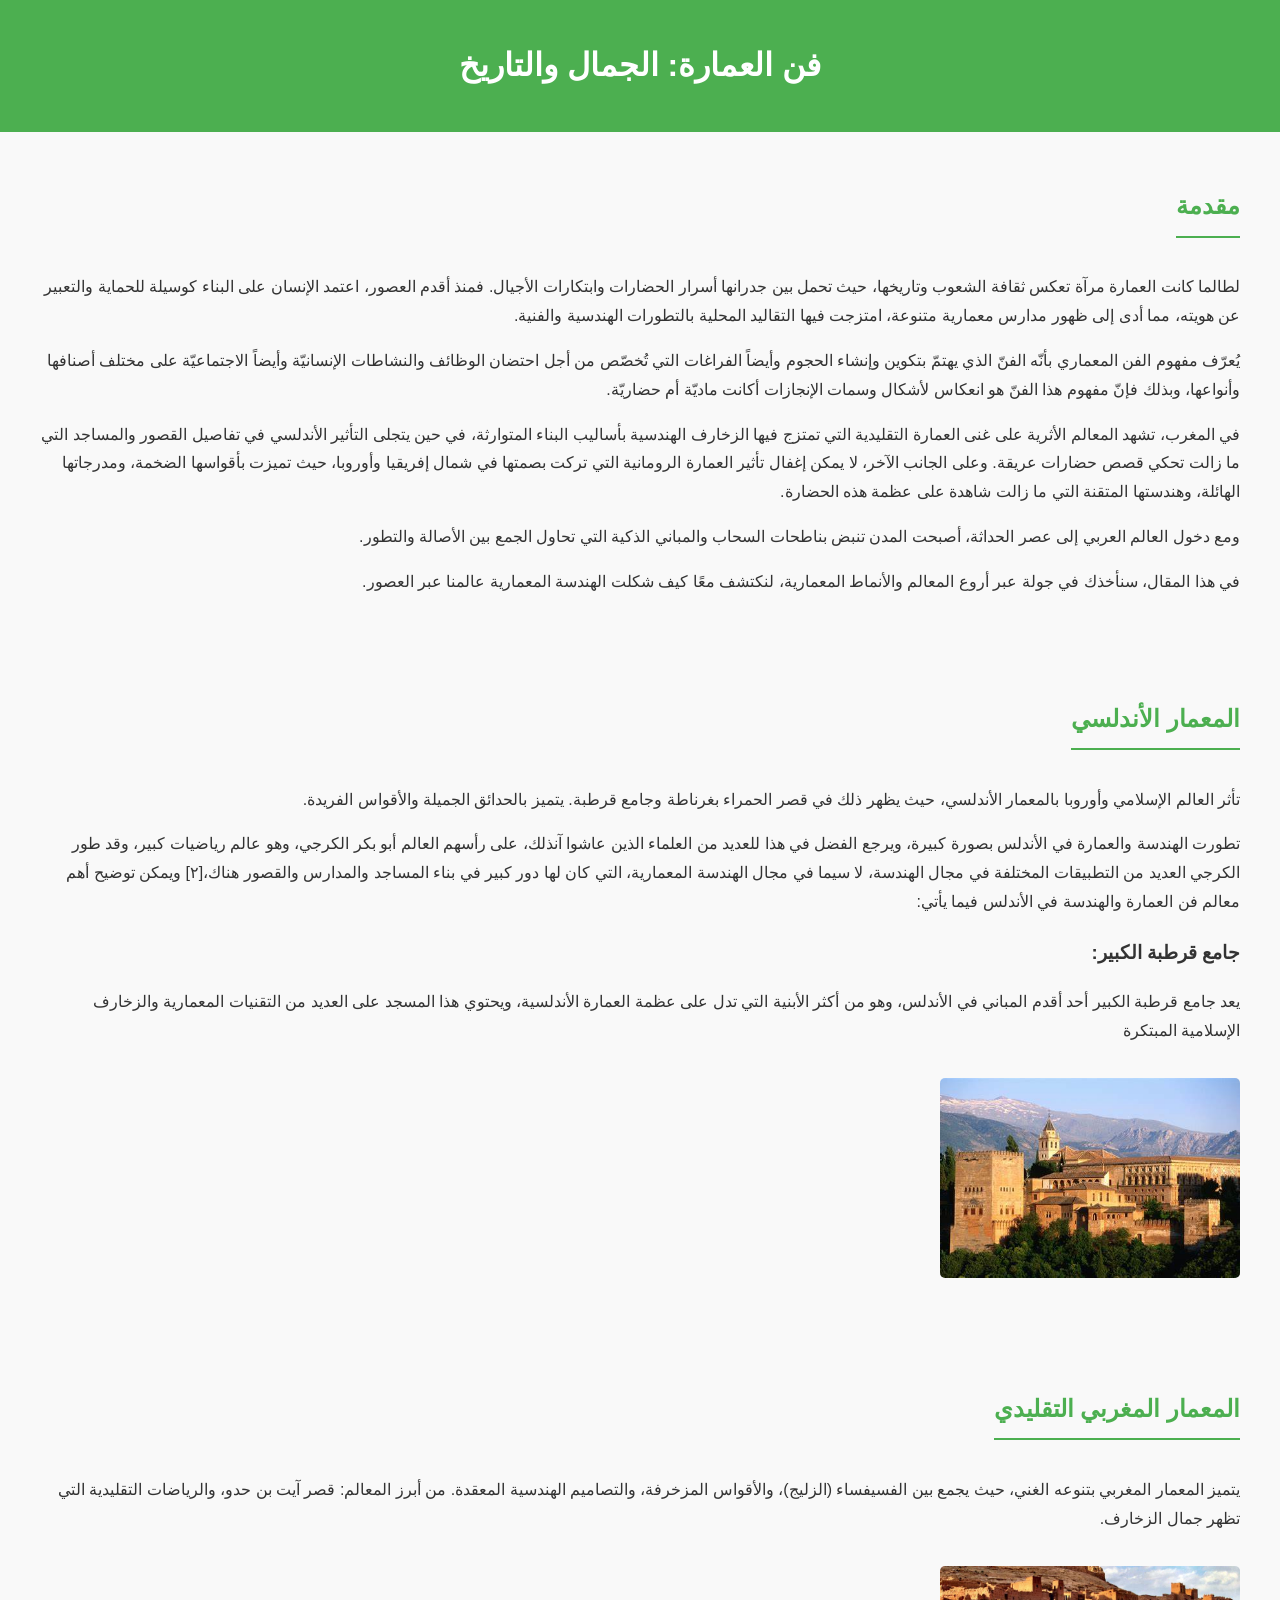
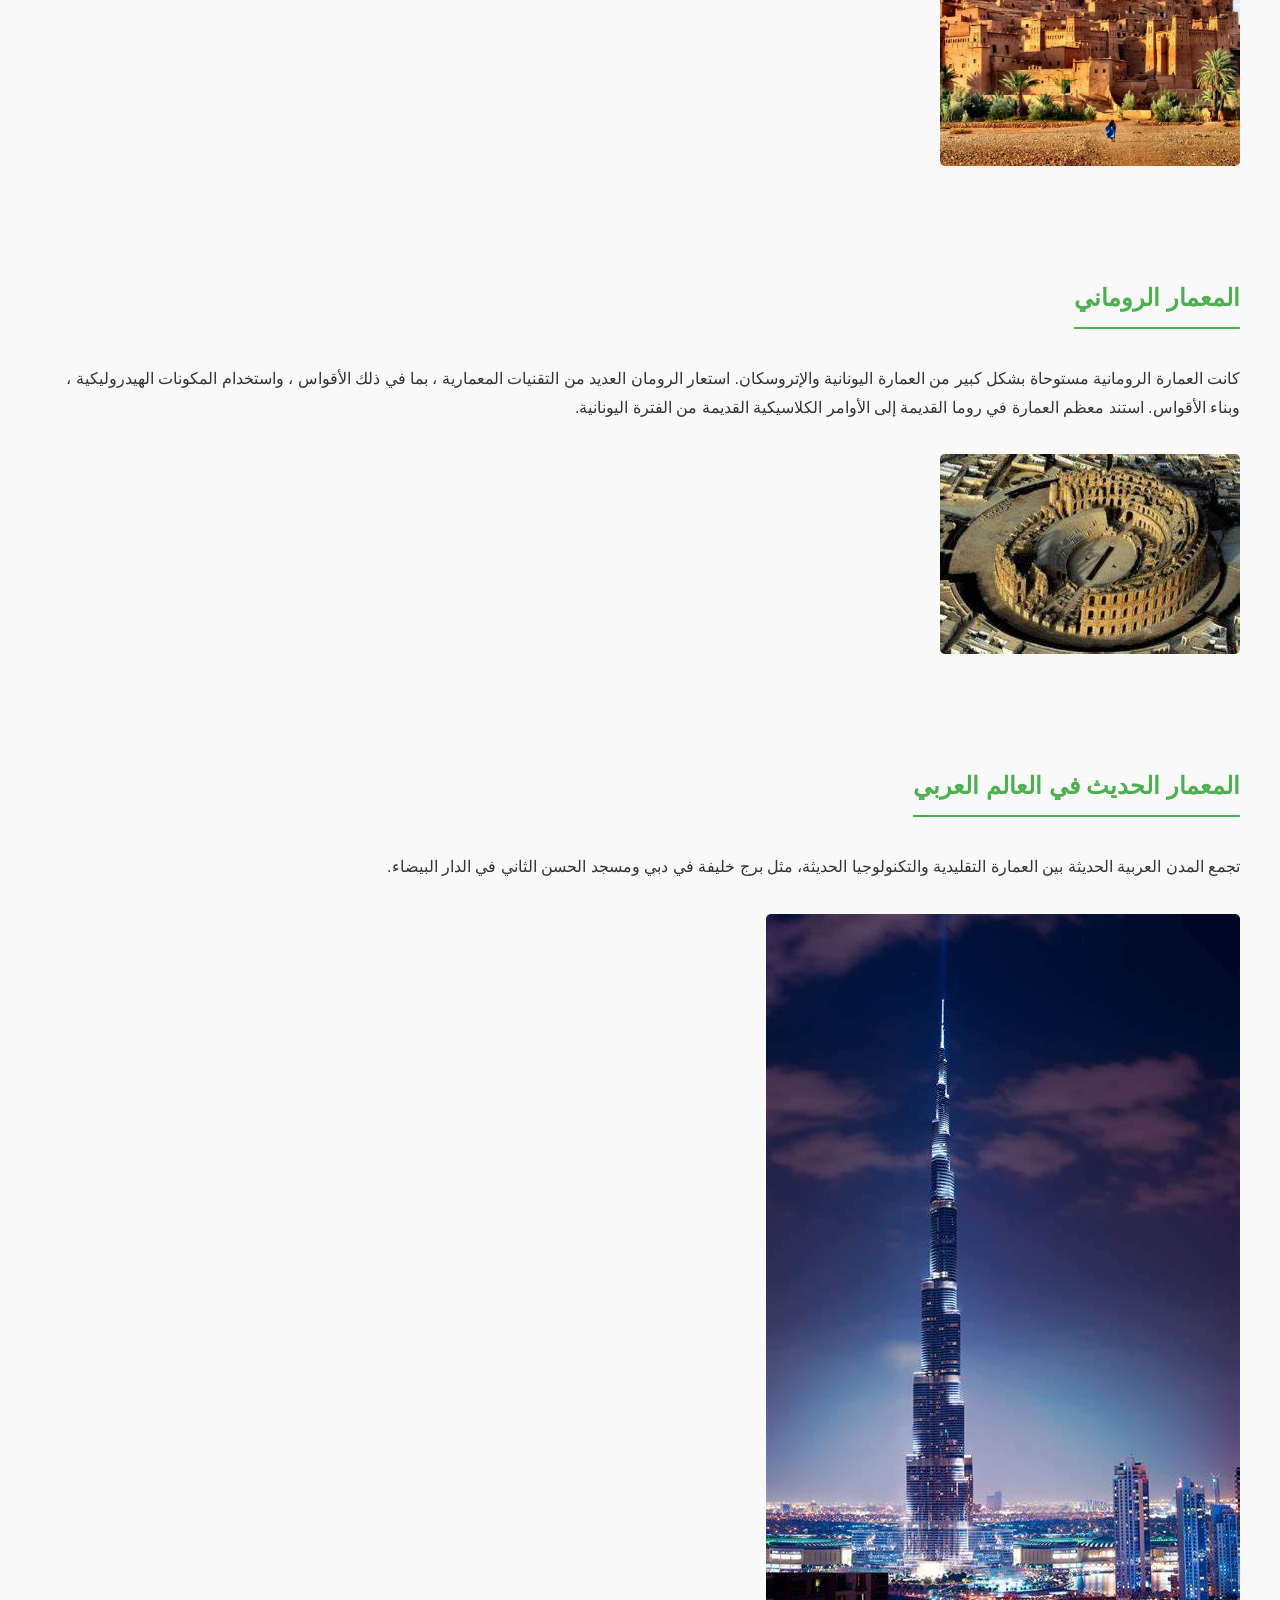
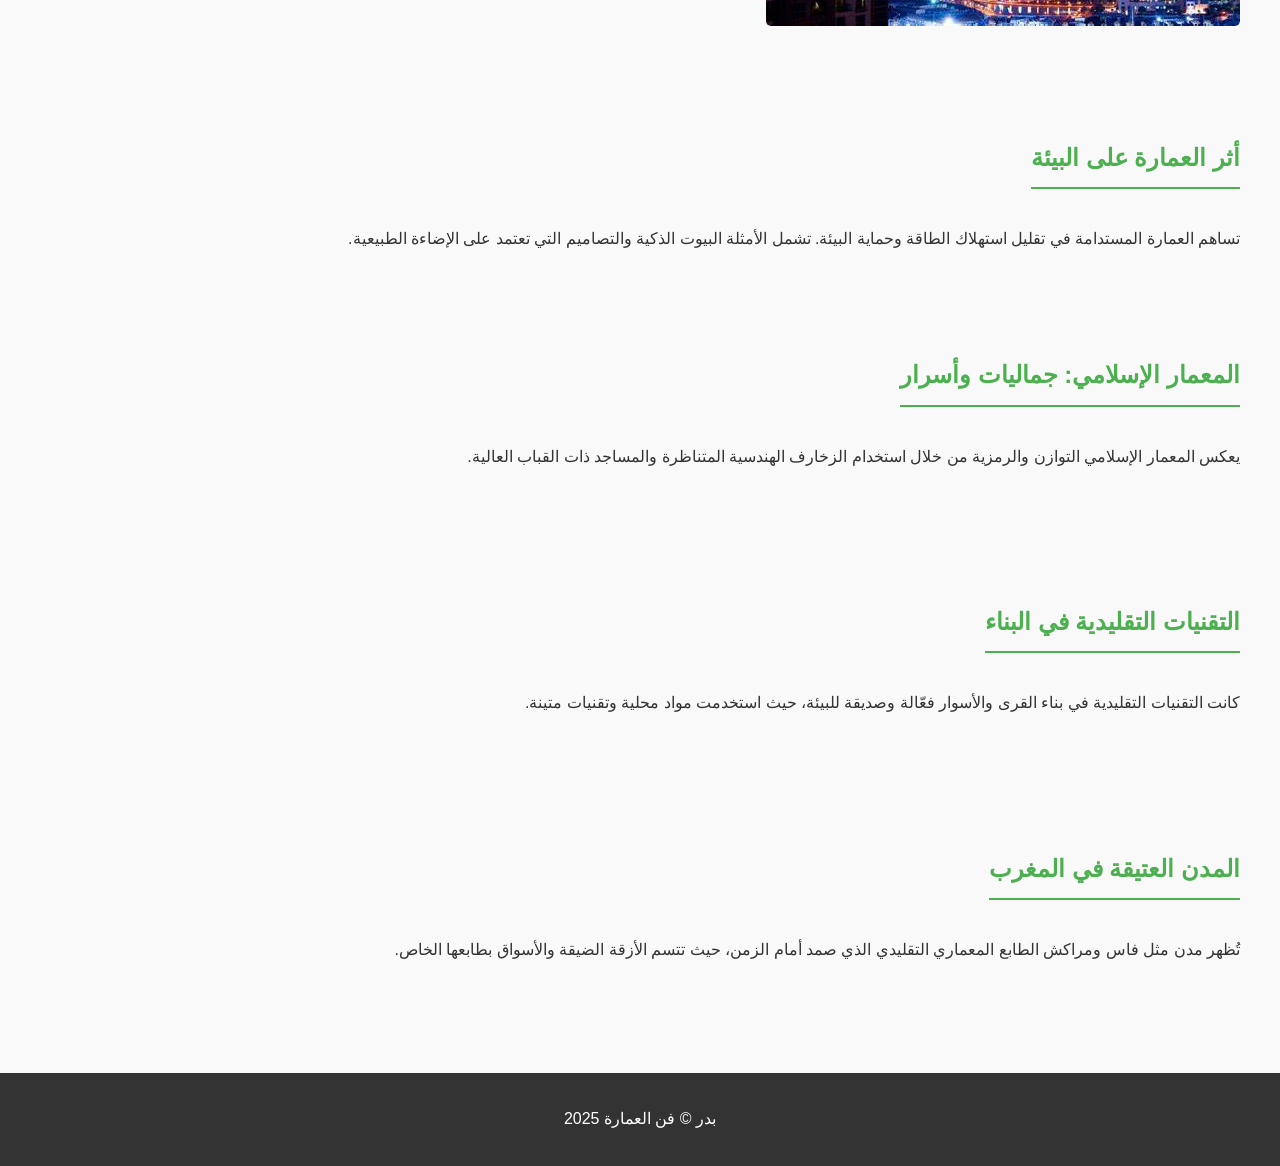
==== commit 74d2379f: "Update index.html" ====
--- a/index.html
+++ b/index.html
@@ -25,7 +25,7 @@
         <h2>المعمار الأندلسي</h2>
         <p>تأثر العالم الإسلامي وأوروبا بالمعمار الأندلسي، حيث يظهر ذلك في قصر الحمراء بغرناطة وجامع قرطبة. يتميز بالحدائق الجميلة والأقواس الفريدة.</p>
         <p>تطورت الهندسة والعمارة في الأندلس بصورة كبيرة، ويرجع الفضل في هذا للعديد من العلماء الذين عاشوا آنذلك، على رأسهم العالم أبو بكر الكرجي، وهو عالم رياضيات كبير، وقد طور الكرجي العديد من التطبيقات المختلفة في مجال الهندسة، لا سيما في مجال الهندسة المعمارية، التي كان لها دور كبير في بناء المساجد والمدارس والقصور هناك،[٢] ويمكن توضيح أهم معالم فن العمارة والهندسة في الأندلس فيما يأتي:</p>
-        <p><h5>جامع قرطبة الكبير</h5></p>يعد جامع قرطبة الكبير أحد أقدم المباني في الأندلس، وهو من أكثر الأبنية التي تدل على عظمة العمارة الأندلسية، ويحتوي هذا المسجد على العديد من التقنيات المعمارية والزخارف الإسلامية المبتكرة
+        <p><h3>جامع قرطبة الكبير: </h3>يعد جامع قرطبة الكبير أحد أقدم المباني في الأندلس، وهو من أكثر الأبنية التي تدل على عظمة العمارة الأندلسية، ويحتوي هذا المسجد على العديد من التقنيات المعمارية والزخارف الإسلامية المبتكرة</p>
         <img class="c-image" src="Photos/2.jpeg" alt="قصر الحمراء">
     </section>
     
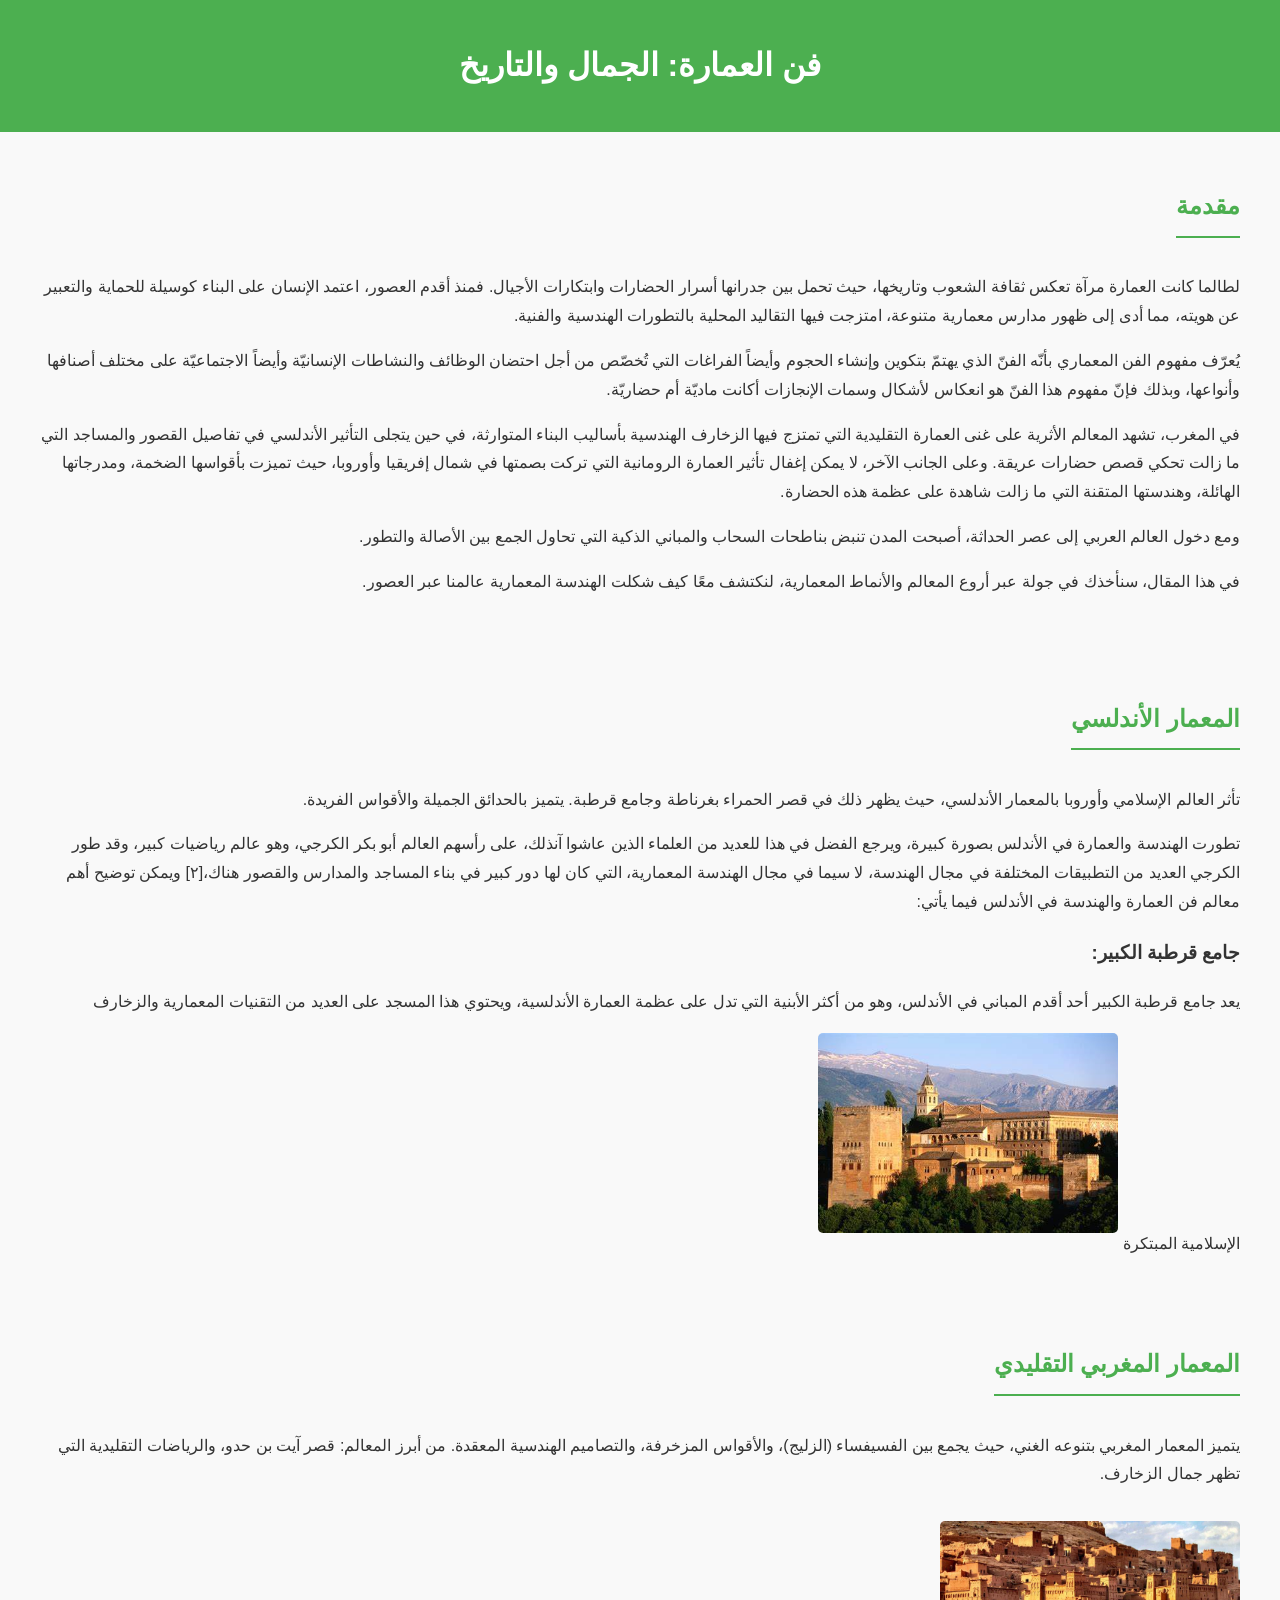
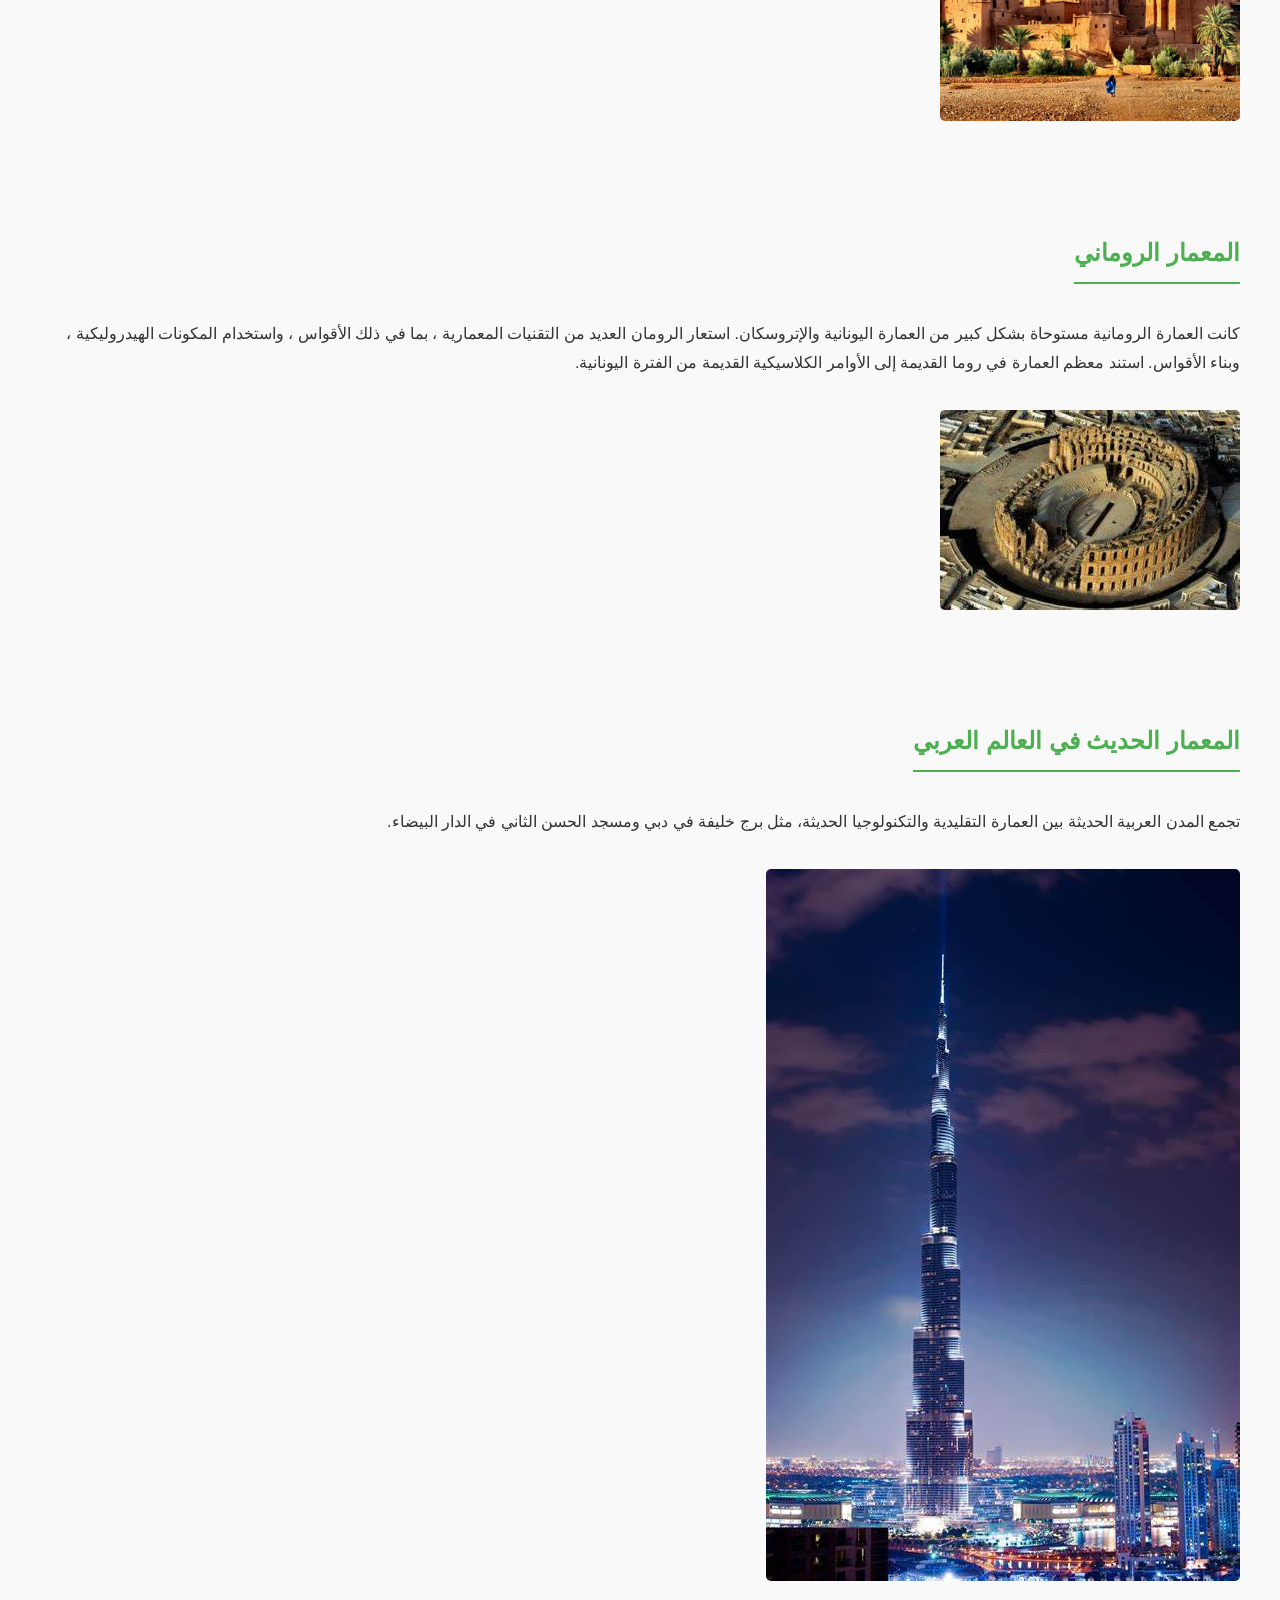
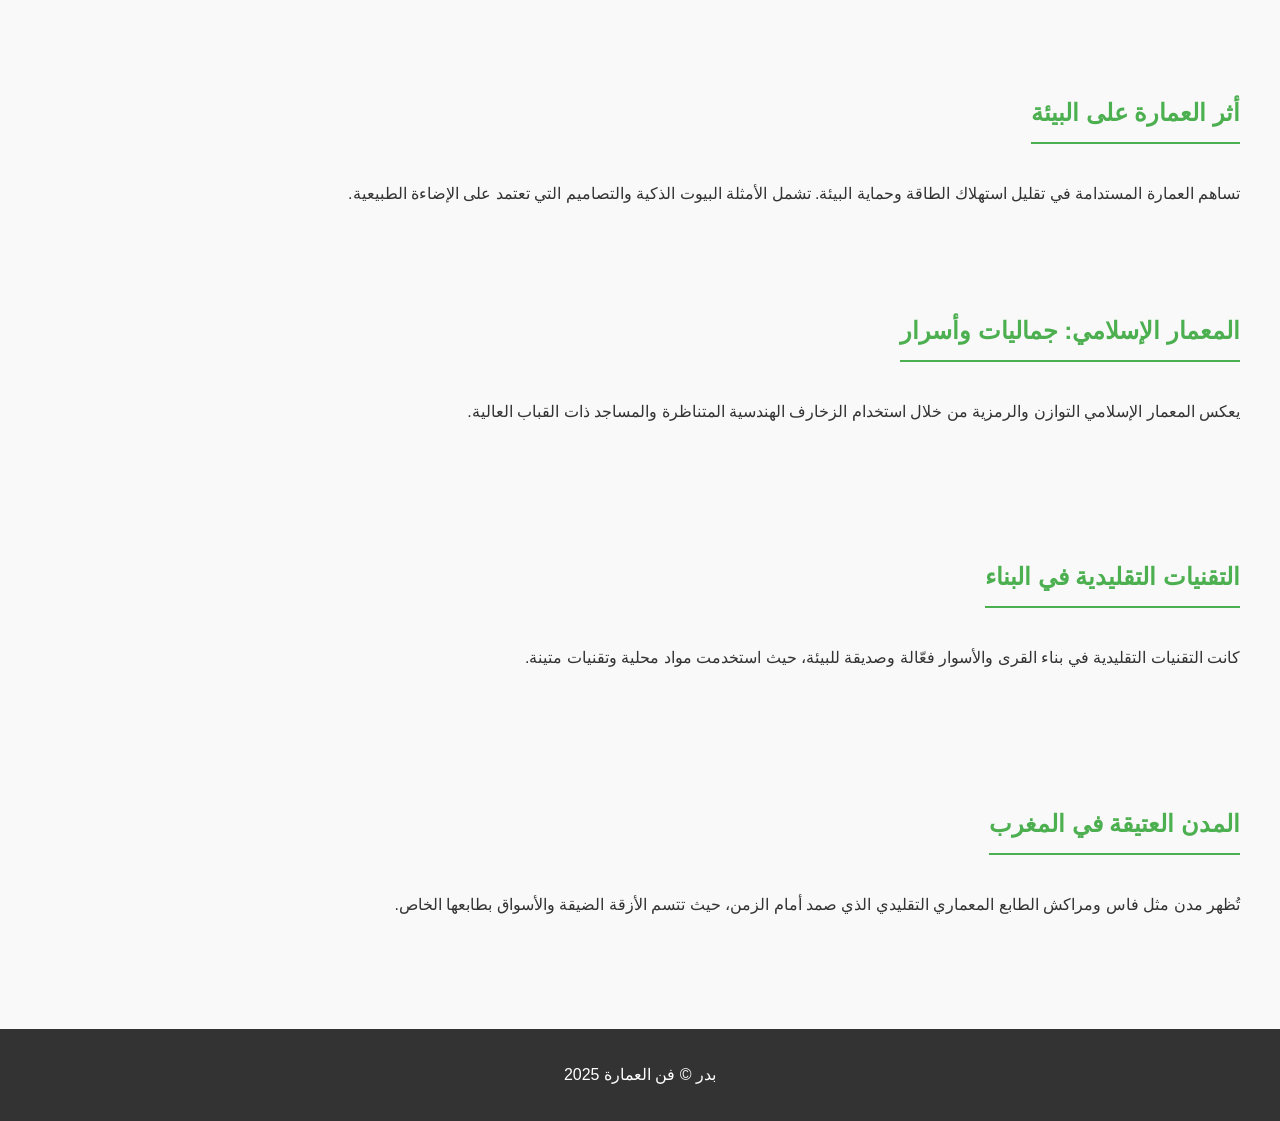
==== commit c14c7ee6: "Update index.html" ====
--- a/index.html
+++ b/index.html
@@ -25,7 +25,7 @@
         <h2>المعمار الأندلسي</h2>
         <p>تأثر العالم الإسلامي وأوروبا بالمعمار الأندلسي، حيث يظهر ذلك في قصر الحمراء بغرناطة وجامع قرطبة. يتميز بالحدائق الجميلة والأقواس الفريدة.</p>
         <p>تطورت الهندسة والعمارة في الأندلس بصورة كبيرة، ويرجع الفضل في هذا للعديد من العلماء الذين عاشوا آنذلك، على رأسهم العالم أبو بكر الكرجي، وهو عالم رياضيات كبير، وقد طور الكرجي العديد من التطبيقات المختلفة في مجال الهندسة، لا سيما في مجال الهندسة المعمارية، التي كان لها دور كبير في بناء المساجد والمدارس والقصور هناك،[٢] ويمكن توضيح أهم معالم فن العمارة والهندسة في الأندلس فيما يأتي:</p>
-        <p><h3>جامع قرطبة الكبير: </h3>يعد جامع قرطبة الكبير أحد أقدم المباني في الأندلس، وهو من أكثر الأبنية التي تدل على عظمة العمارة الأندلسية، ويحتوي هذا المسجد على العديد من التقنيات المعمارية والزخارف الإسلامية المبتكرة</p>
+        <p><h3>جامع قرطبة الكبير: </h3></p> يعد جامع قرطبة الكبير أحد أقدم المباني في الأندلس، وهو من أكثر الأبنية التي تدل على عظمة العمارة الأندلسية، ويحتوي هذا المسجد على العديد من التقنيات المعمارية والزخارف الإسلامية المبتكرة
         <img class="c-image" src="Photos/2.jpeg" alt="قصر الحمراء">
     </section>
     
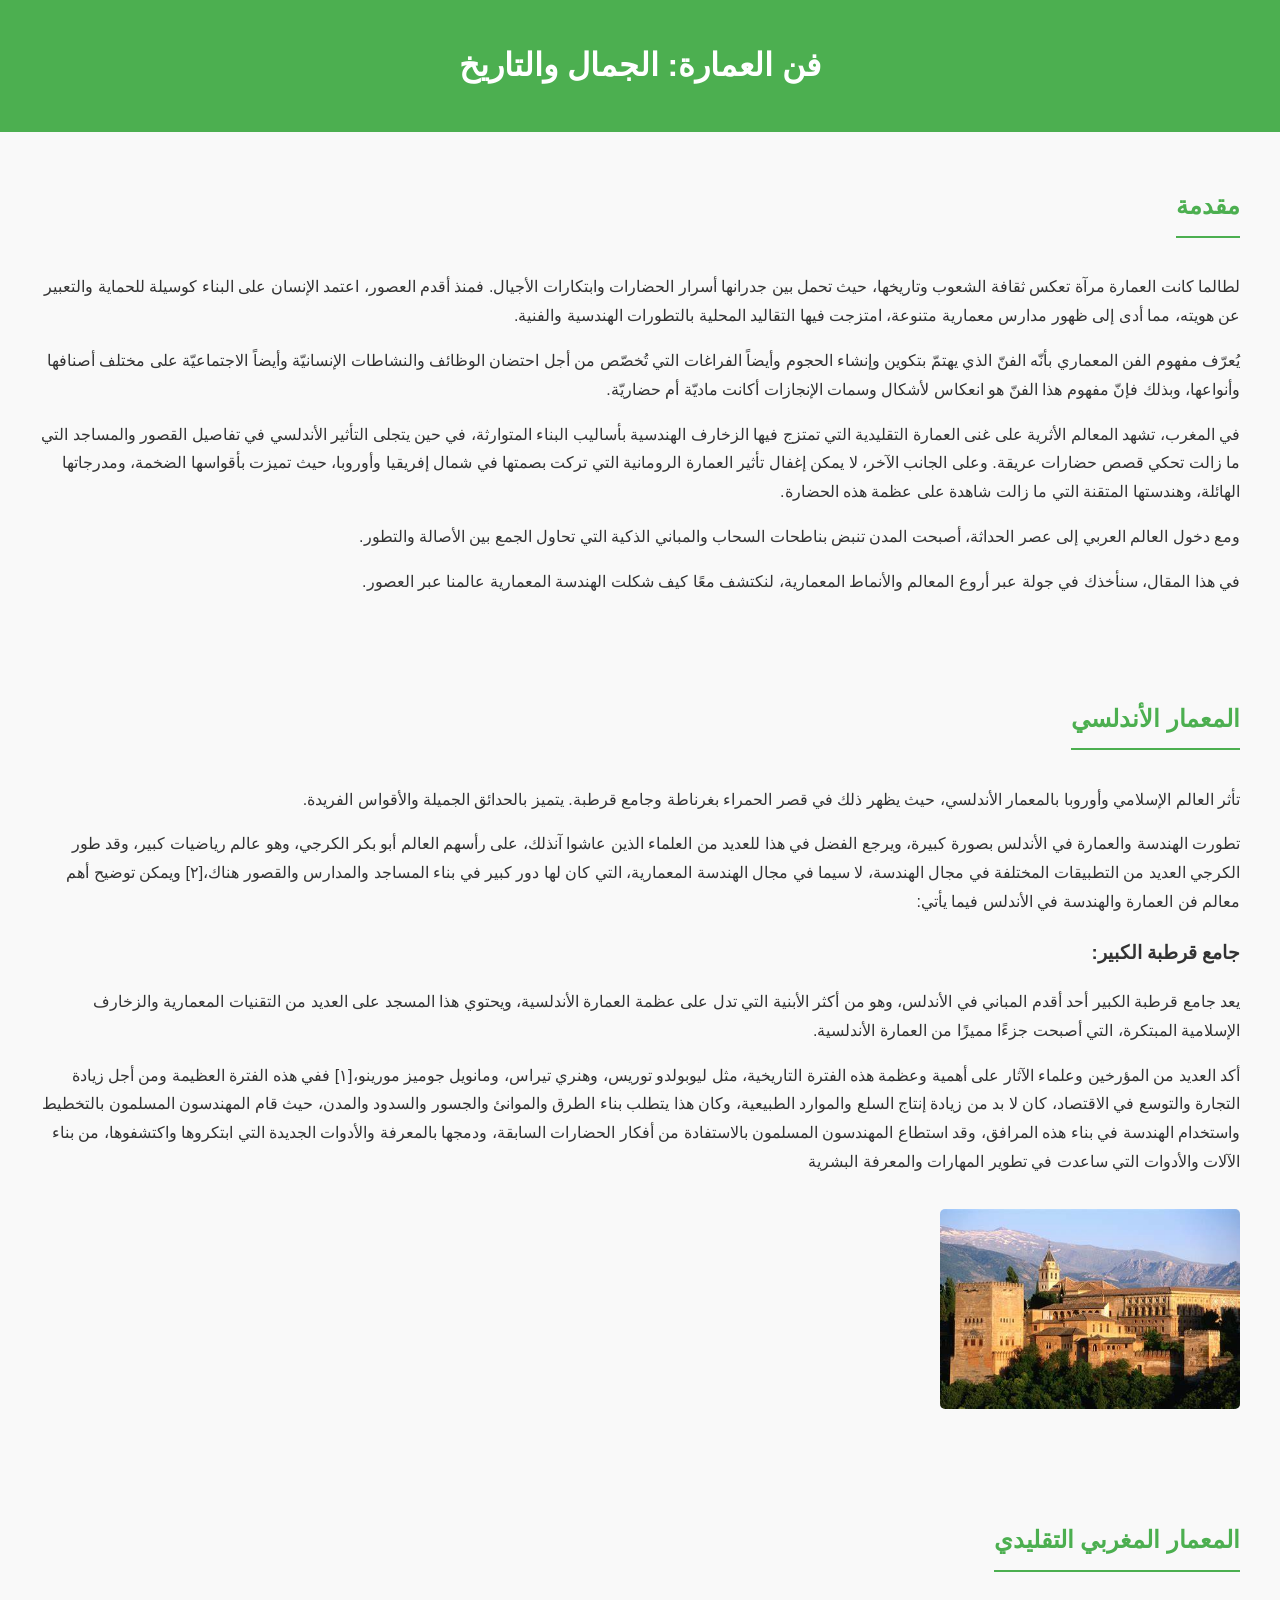
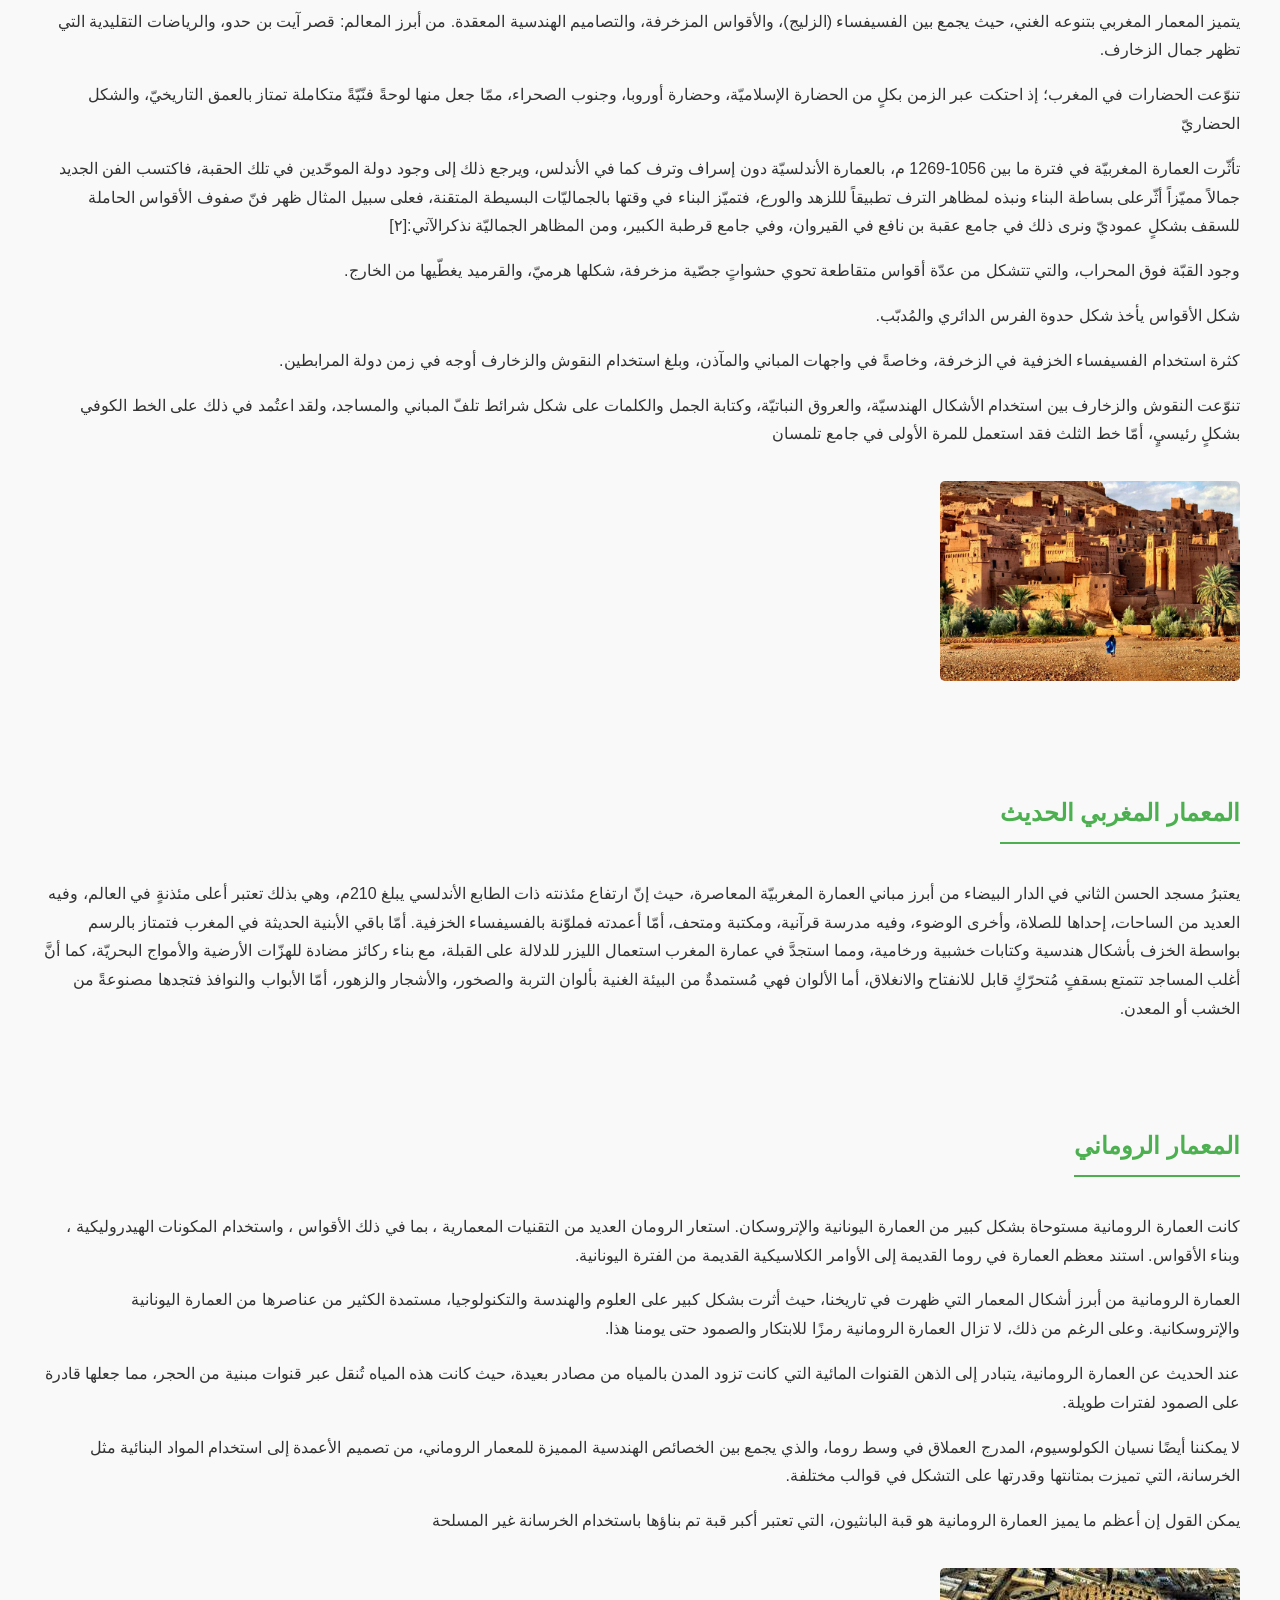
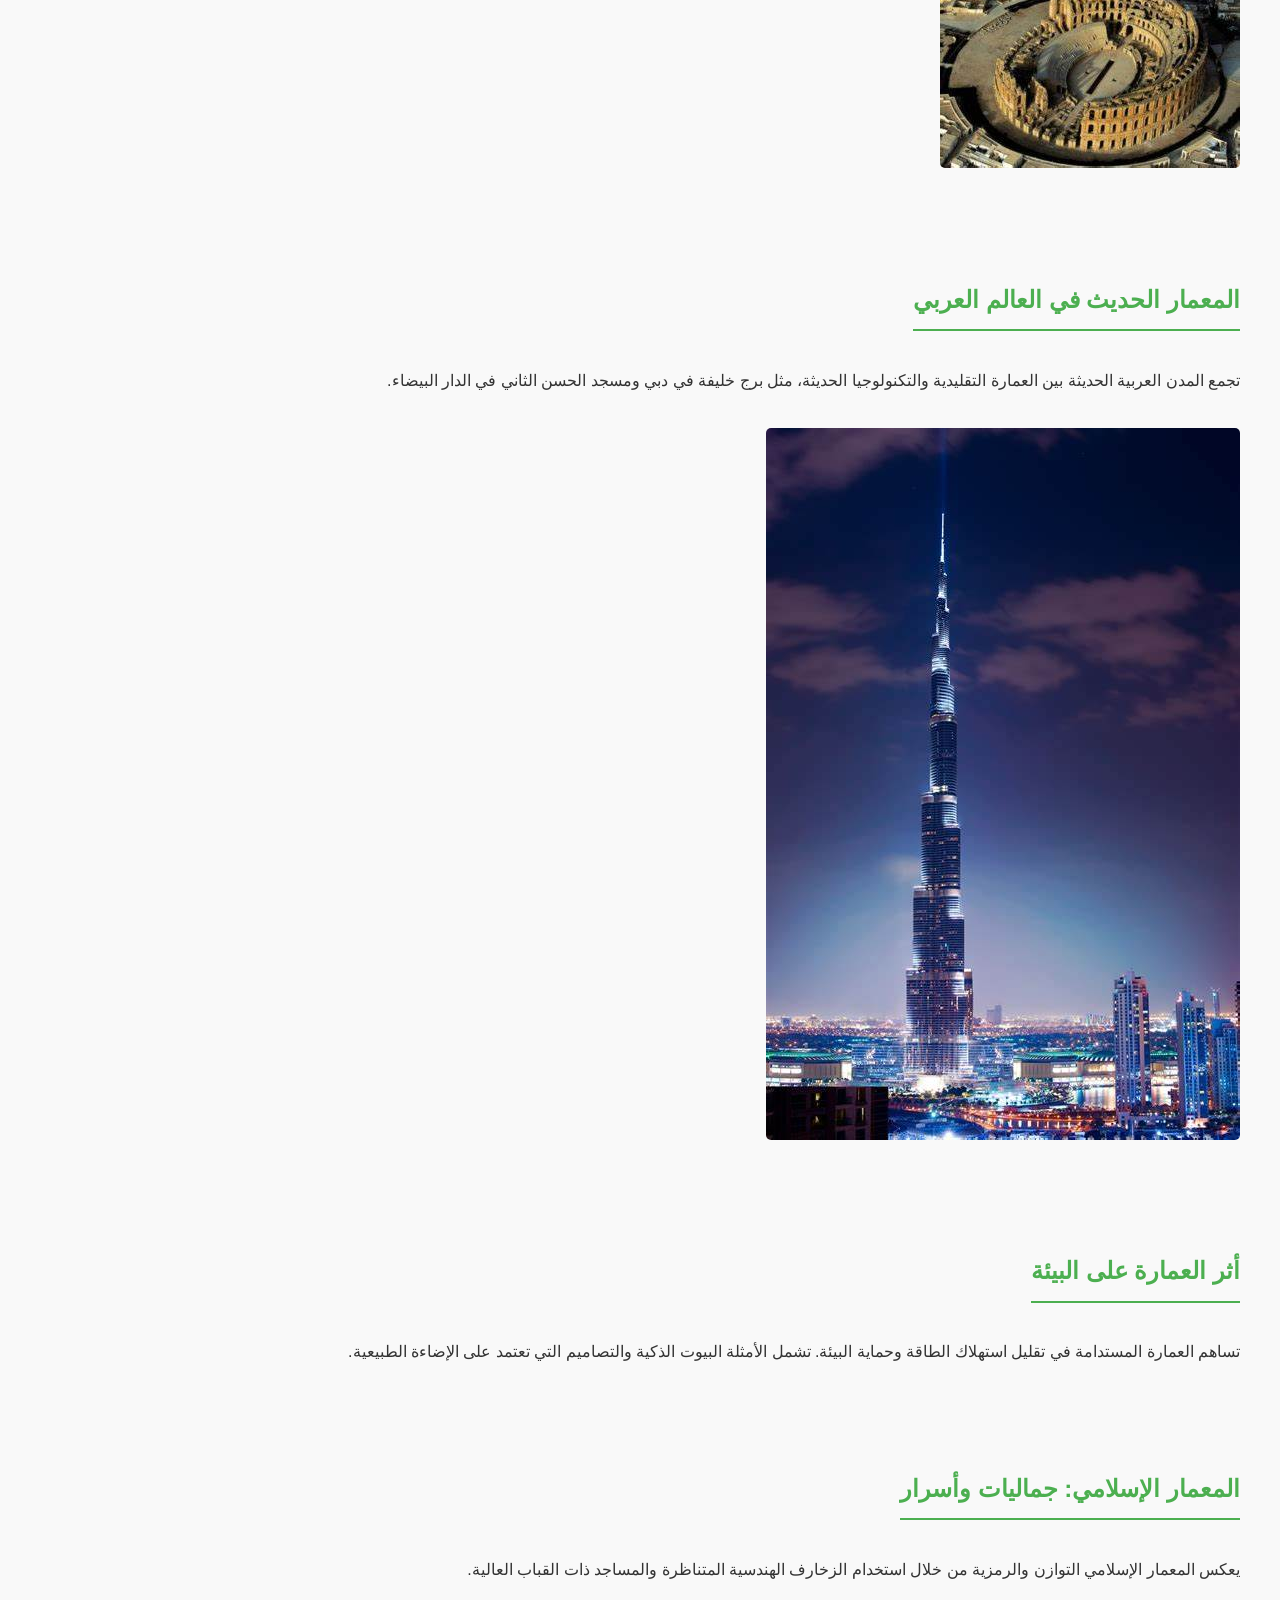
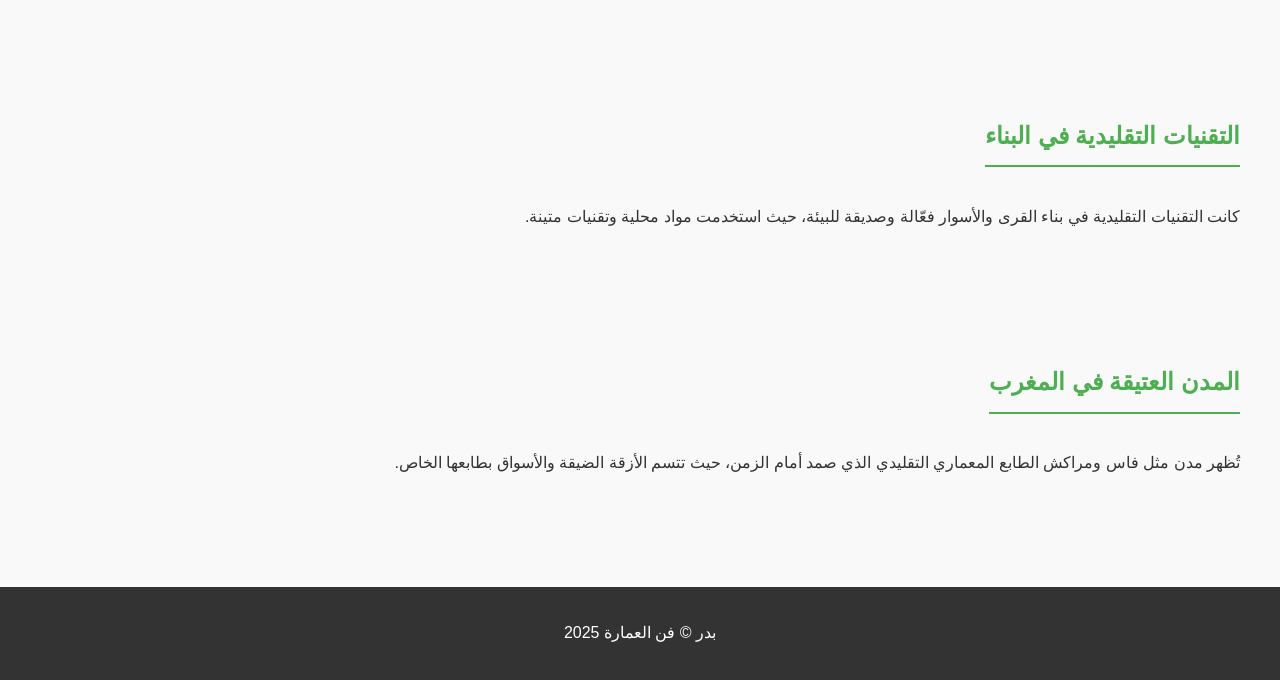
==== commit 84f0fd06: "Update index.html" ====
--- a/index.html
+++ b/index.html
@@ -25,19 +25,35 @@
         <h2>المعمار الأندلسي</h2>
         <p>تأثر العالم الإسلامي وأوروبا بالمعمار الأندلسي، حيث يظهر ذلك في قصر الحمراء بغرناطة وجامع قرطبة. يتميز بالحدائق الجميلة والأقواس الفريدة.</p>
         <p>تطورت الهندسة والعمارة في الأندلس بصورة كبيرة، ويرجع الفضل في هذا للعديد من العلماء الذين عاشوا آنذلك، على رأسهم العالم أبو بكر الكرجي، وهو عالم رياضيات كبير، وقد طور الكرجي العديد من التطبيقات المختلفة في مجال الهندسة، لا سيما في مجال الهندسة المعمارية، التي كان لها دور كبير في بناء المساجد والمدارس والقصور هناك،[٢] ويمكن توضيح أهم معالم فن العمارة والهندسة في الأندلس فيما يأتي:</p>
-        <p><h3>جامع قرطبة الكبير: </h3></p> يعد جامع قرطبة الكبير أحد أقدم المباني في الأندلس، وهو من أكثر الأبنية التي تدل على عظمة العمارة الأندلسية، ويحتوي هذا المسجد على العديد من التقنيات المعمارية والزخارف الإسلامية المبتكرة
+        <p><h3>جامع قرطبة الكبير: </h3></p> يعد جامع قرطبة الكبير أحد أقدم المباني في الأندلس، وهو من أكثر الأبنية التي تدل على عظمة العمارة الأندلسية، ويحتوي هذا المسجد على العديد من التقنيات المعمارية والزخارف الإسلامية المبتكرة، التي أصبحت جزءًا مميزًا من العمارة الأندلسية.
+        <p>أكد العديد من المؤرخين وعلماء الآثار على أهمية وعظمة هذه الفترة التاريخية، مثل ليوبولدو توريس، وهنري تيراس، ومانويل جوميز مورينو،[١] ففي هذه الفترة العظيمة ومن أجل زيادة التجارة والتوسع في الاقتصاد، كان لا بد من زيادة إنتاج السلع والموارد الطبيعية، وكان هذا يتطلب بناء الطرق والموانئ والجسور والسدود والمدن، حيث قام المهندسون المسلمون بالتخطيط واستخدام الهندسة في بناء هذه المرافق، وقد استطاع المهندسون المسلمون بالاستفادة من أفكار الحضارات السابقة، ودمجها بالمعرفة والأدوات الجديدة التي ابتكروها واكتشفوها، من بناء الآلات والأدوات التي ساعدت في تطوير المهارات والمعرفة البشرية</p>
         <img class="c-image" src="Photos/2.jpeg" alt="قصر الحمراء">
     </section>
     
     <section id="moroccan">
         <h2>المعمار المغربي التقليدي</h2>
         <p>يتميز المعمار المغربي بتنوعه الغني، حيث يجمع بين الفسيفساء (الزليج)، والأقواس المزخرفة، والتصاميم الهندسية المعقدة. من أبرز المعالم: قصر آيت بن حدو، والرياضات التقليدية التي تظهر جمال الزخارف.</p>
+        <p>تنوّعت الحضارات في المغرب؛ إذ احتكت عبر الزمن بكلٍ من الحضارة الإسلاميّة، وحضارة أوروبا، وجنوب الصحراء، ممّا جعل منها لوحةً فنّيّةً متكاملة تمتاز بالعمق التاريخيّ، والشكل الحضاريّ</p>
+        <p>تأثّرت العمارة المغربيّة في فترة ما بين 1056-1269 م، بالعمارة الأندلسيّة دون إسراف وترف كما في الأندلس، ويرجع ذلك إلى وجود دولة الموحّدين في تلك الحقبة، فاكتسب الفن الجديد جمالاً مميّزاً أثّرعلى بساطة البناء ونبذه لمظاهر الترف تطبيقاً لللزهد والورع، فتميّز البناء في وقتها بالجماليّات البسيطة المتقنة، فعلى سبيل المثال ظهر فنّ صفوف الأقواس الحاملة للسقف بشكلٍ عموديّ ونرى ذلك في جامع عقبة بن نافع في القيروان، وفي جامع قرطبة الكبير، ومن المظاهر الجماليّة نذكرالآتي:[٢]</p>
+        <p>وجود القبّة فوق المحراب، والتي تتشكل من عدّة أقواس متقاطعة تحوي حشواتٍ جصّية مزخرفة، شكلها هرميّ، والقرميد يغطّيها من الخارج.</p>
+        <p>شكل الأقواس يأخذ شكل حدوة الفرس الدائري والمُدبّب.</p>
+        <p>كثرة استخدام الفسيفساء الخزفية في الزخرفة، وخاصةً في واجهات المباني والمآذن، وبلغ استخدام النقوش والزخارف أوجه في زمن دولة المرابطين.</p>
+        <p>تنوّعت النقوش والزخارف بين استخدام الأشكال الهندسيّة، والعروق النباتيّة، وكتابة الجمل والكلمات على شكل شرائط تلفّ المباني والمساجد، ولقد اعتُمد في ذلك على الخط الكوفي بشكلٍ رئيسيٍ، أمّا خط الثلث فقد استعمل للمرة الأولى في جامع تلمسان</p>
         <img class="c-image" src="Photos/1.jpg" alt="قصر آيت بن حدو">
     </section>
-
+    
+    <section id="newM">
+        <h2>المعمار المغربي الحديث</h2>
+        <p>يعتبرُ مسجد الحسن الثاني في الدار البيضاء من أبرز مباني العمارة المغربيّة المعاصرة، حيث إنّ ارتفاع مئذنته ذات الطابع الأندلسي يبلغ 210م، وهي بذلك تعتبر أعلى مئذنةٍ في العالم، وفيه العديد من الساحات، إحداها للصلاة، وأخرى الوضوء، وفيه مدرسة قرآنية، ومكتبة ومتحف، أمّا أعمدته فملوّنة بالفسيفساء الخزفية. أمّا باقي الأبنية الحديثة في المغرب فتمتاز بالرسم بواسطة الخزف بأشكال هندسية وكتابات خشبية ورخامية، ومما استجدَّ في عمارة المغرب استعمال الليزر للدلالة على القبلة، مع بناء ركائز مضادة للهزّات الأرضية والأمواج البحريّة، كما أنَّ أغلب المساجد تتمتع بسقفٍ مُتحرّكٍ قابل للانفتاح والانغلاق، أما الألوان فهي مُستمدةٌ من البيئة الغنية بألوان التربة والصخور، والأشجار والزهور، أمّا الأبواب والنوافذ فتجدها مصنوعةً من الخشب أو المعدن.</p>
+    </section>
+    
     <section id="roma">
         <h2>المعمار الروماني</h2>
         <p>كانت العمارة الرومانية مستوحاة بشكل كبير من العمارة اليونانية والإتروسكان. استعار الرومان العديد من التقنيات المعمارية ، بما في ذلك الأقواس ، واستخدام المكونات الهيدروليكية ، وبناء الأقواس. استند معظم العمارة في روما القديمة إلى الأوامر الكلاسيكية القديمة من الفترة اليونانية.</p>
+        <p>العمارة الرومانية من أبرز أشكال المعمار التي ظهرت في تاريخنا، حيث أثرت بشكل كبير على العلوم والهندسة والتكنولوجيا، مستمدة الكثير من عناصرها من العمارة اليونانية والإتروسكانية. وعلى الرغم من ذلك، لا تزال العمارة الرومانية رمزًا للابتكار والصمود حتى يومنا هذا.</p>
+        <p>عند الحديث عن العمارة الرومانية، يتبادر إلى الذهن القنوات المائية التي كانت تزود المدن بالمياه من مصادر بعيدة، حيث كانت هذه المياه تُنقل عبر قنوات مبنية من الحجر، مما جعلها قادرة على الصمود لفترات طويلة.</p>
+        <p>لا يمكننا أيضًا نسيان الكولوسيوم، المدرج العملاق في وسط روما، والذي يجمع بين الخصائص الهندسية المميزة للمعمار الروماني، من تصميم الأعمدة إلى استخدام المواد البنائية مثل الخرسانة، التي تميزت بمتانتها وقدرتها على التشكل في قوالب مختلفة.</p>
+        <p>يمكن القول إن أعظم ما يميز العمارة الرومانية هو قبة البانثيون، التي تعتبر أكبر قبة تم بناؤها باستخدام الخرسانة غير المسلحة</p>
         <img class="a-image" src="Photos/4.jpg" alt="معمار روما">
     </section>
     
